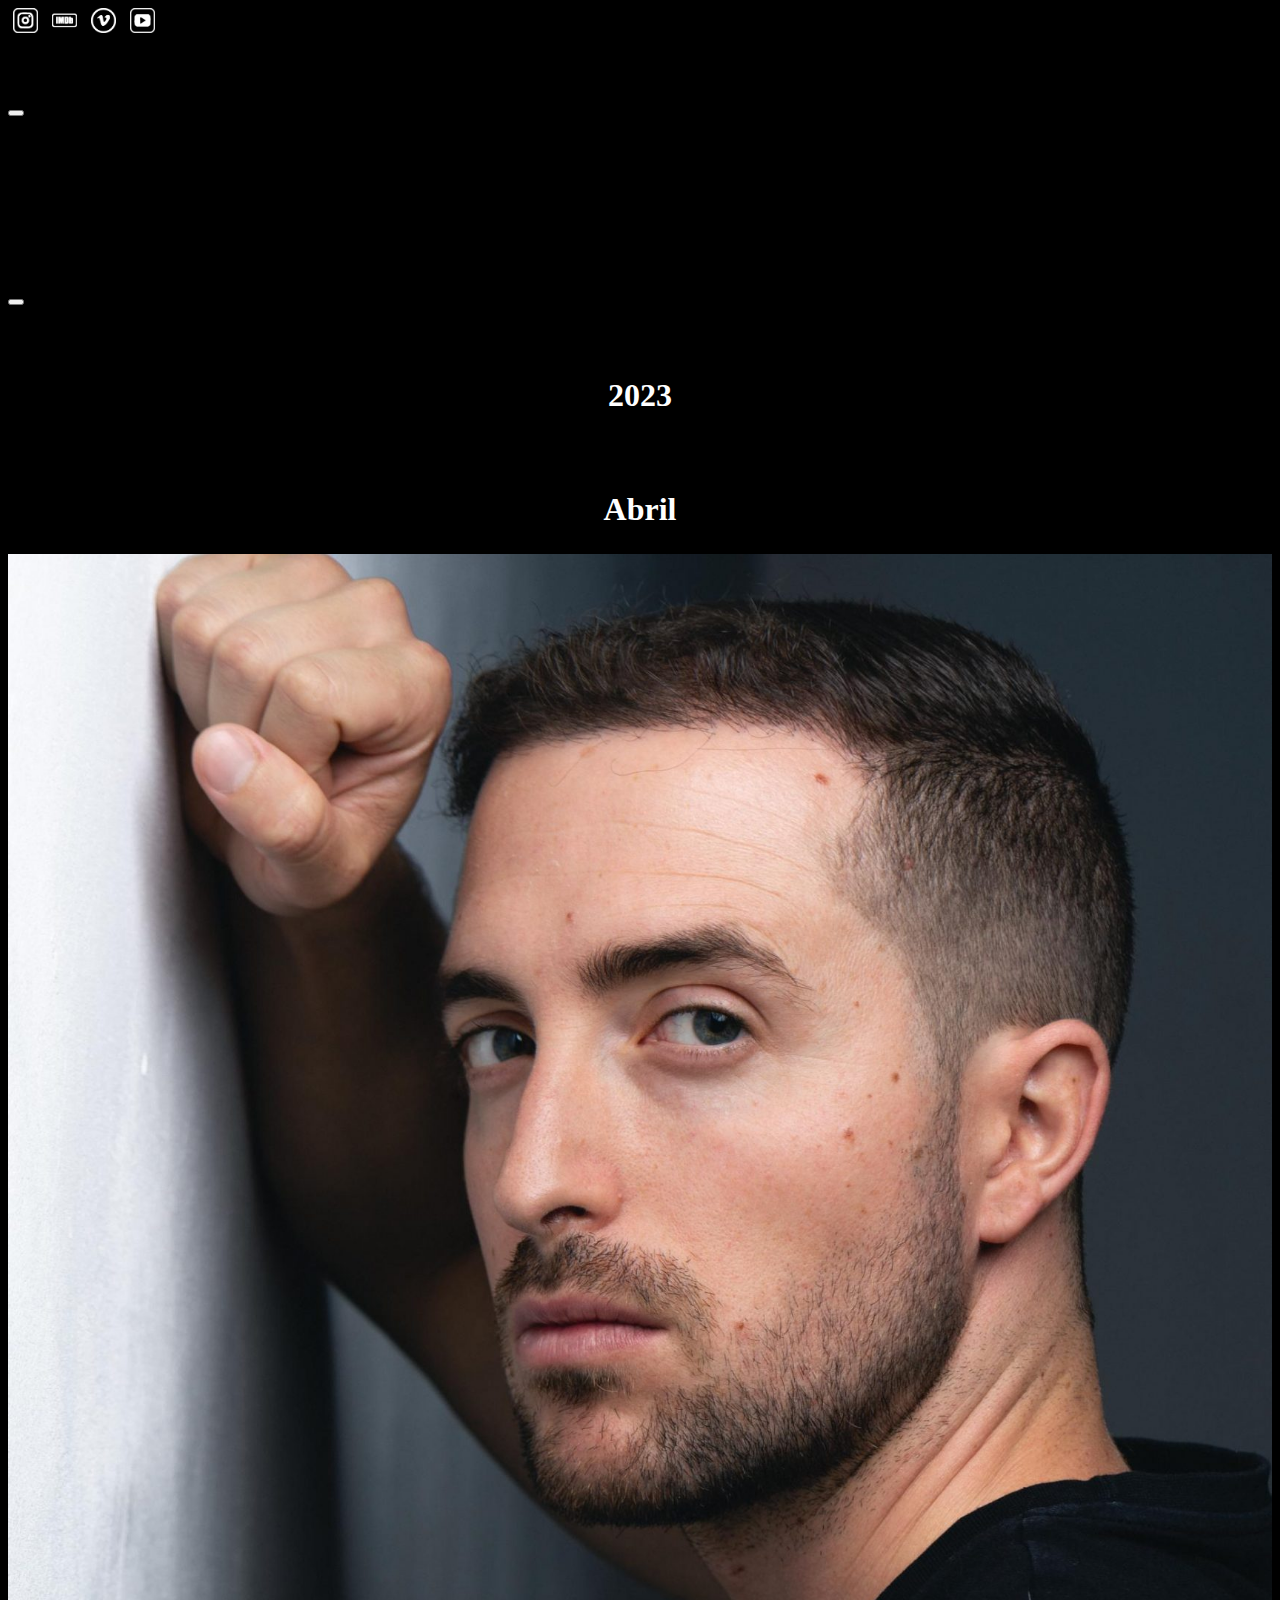
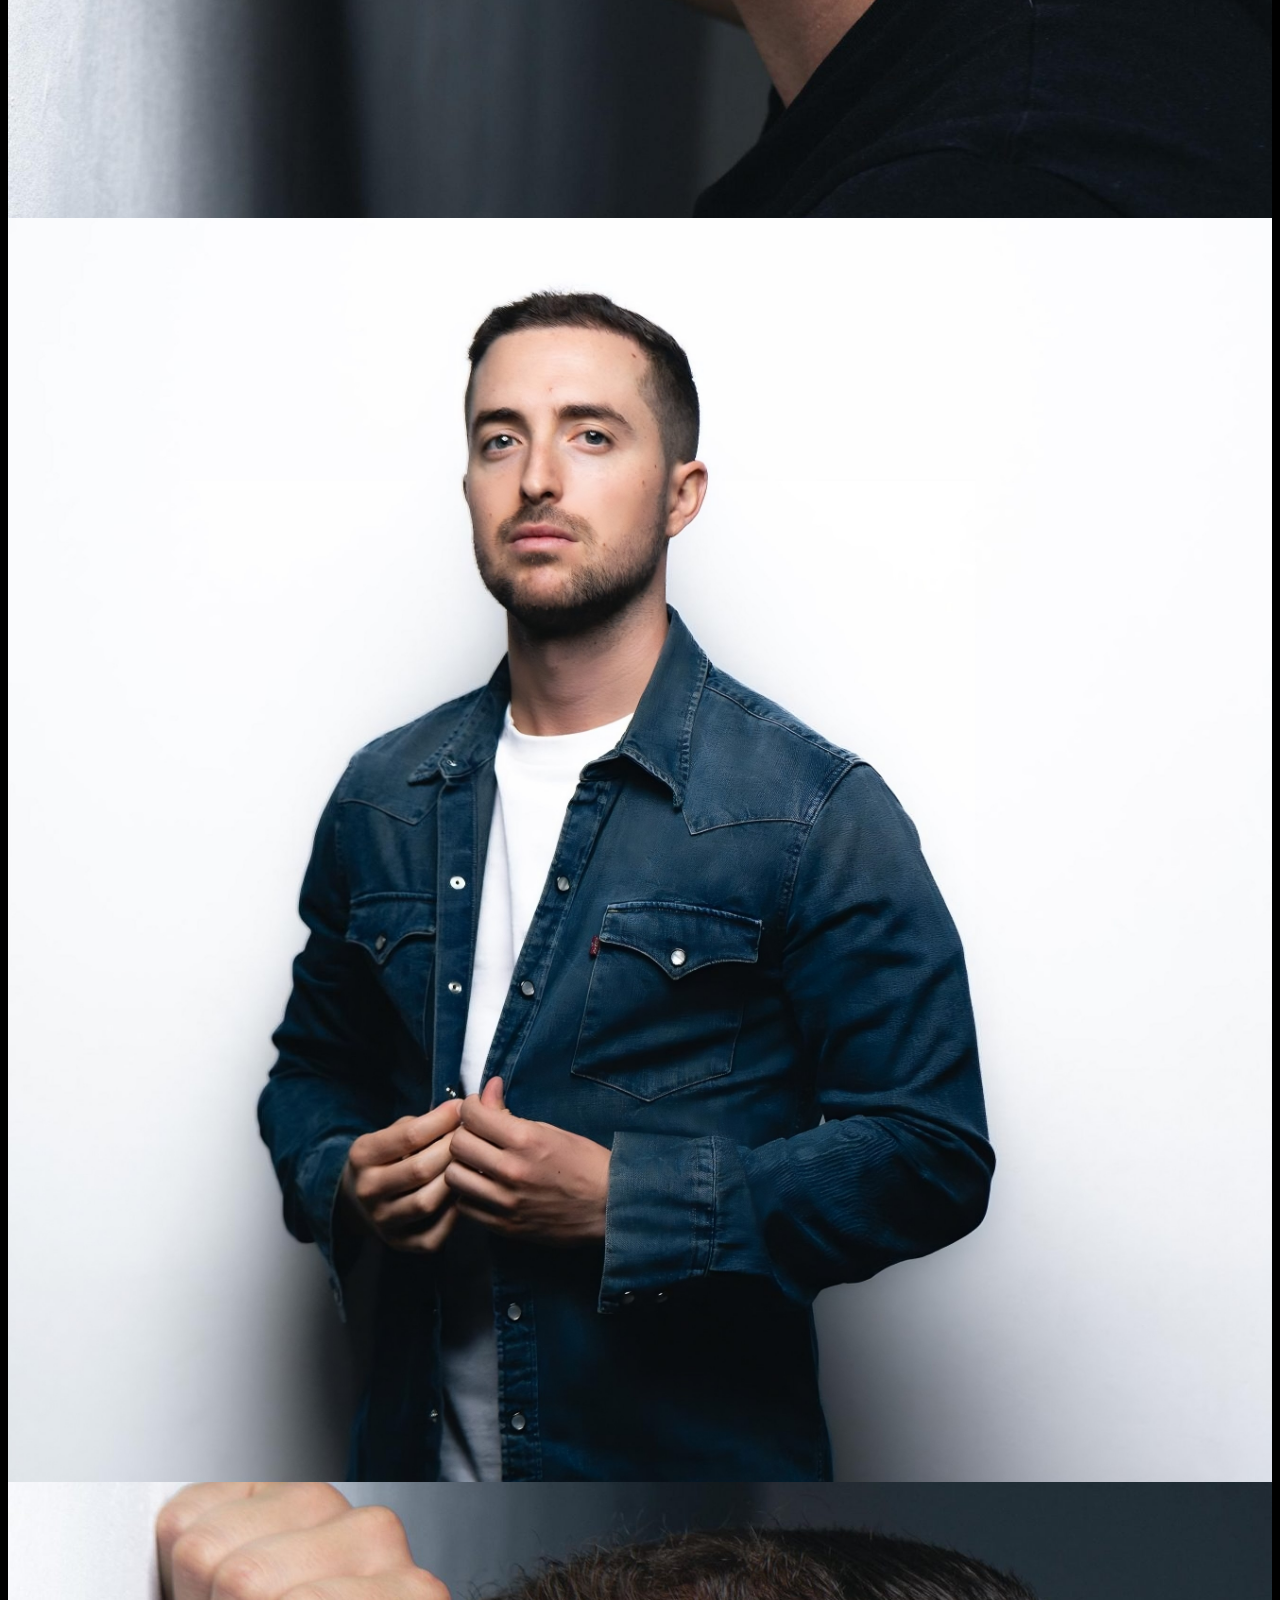
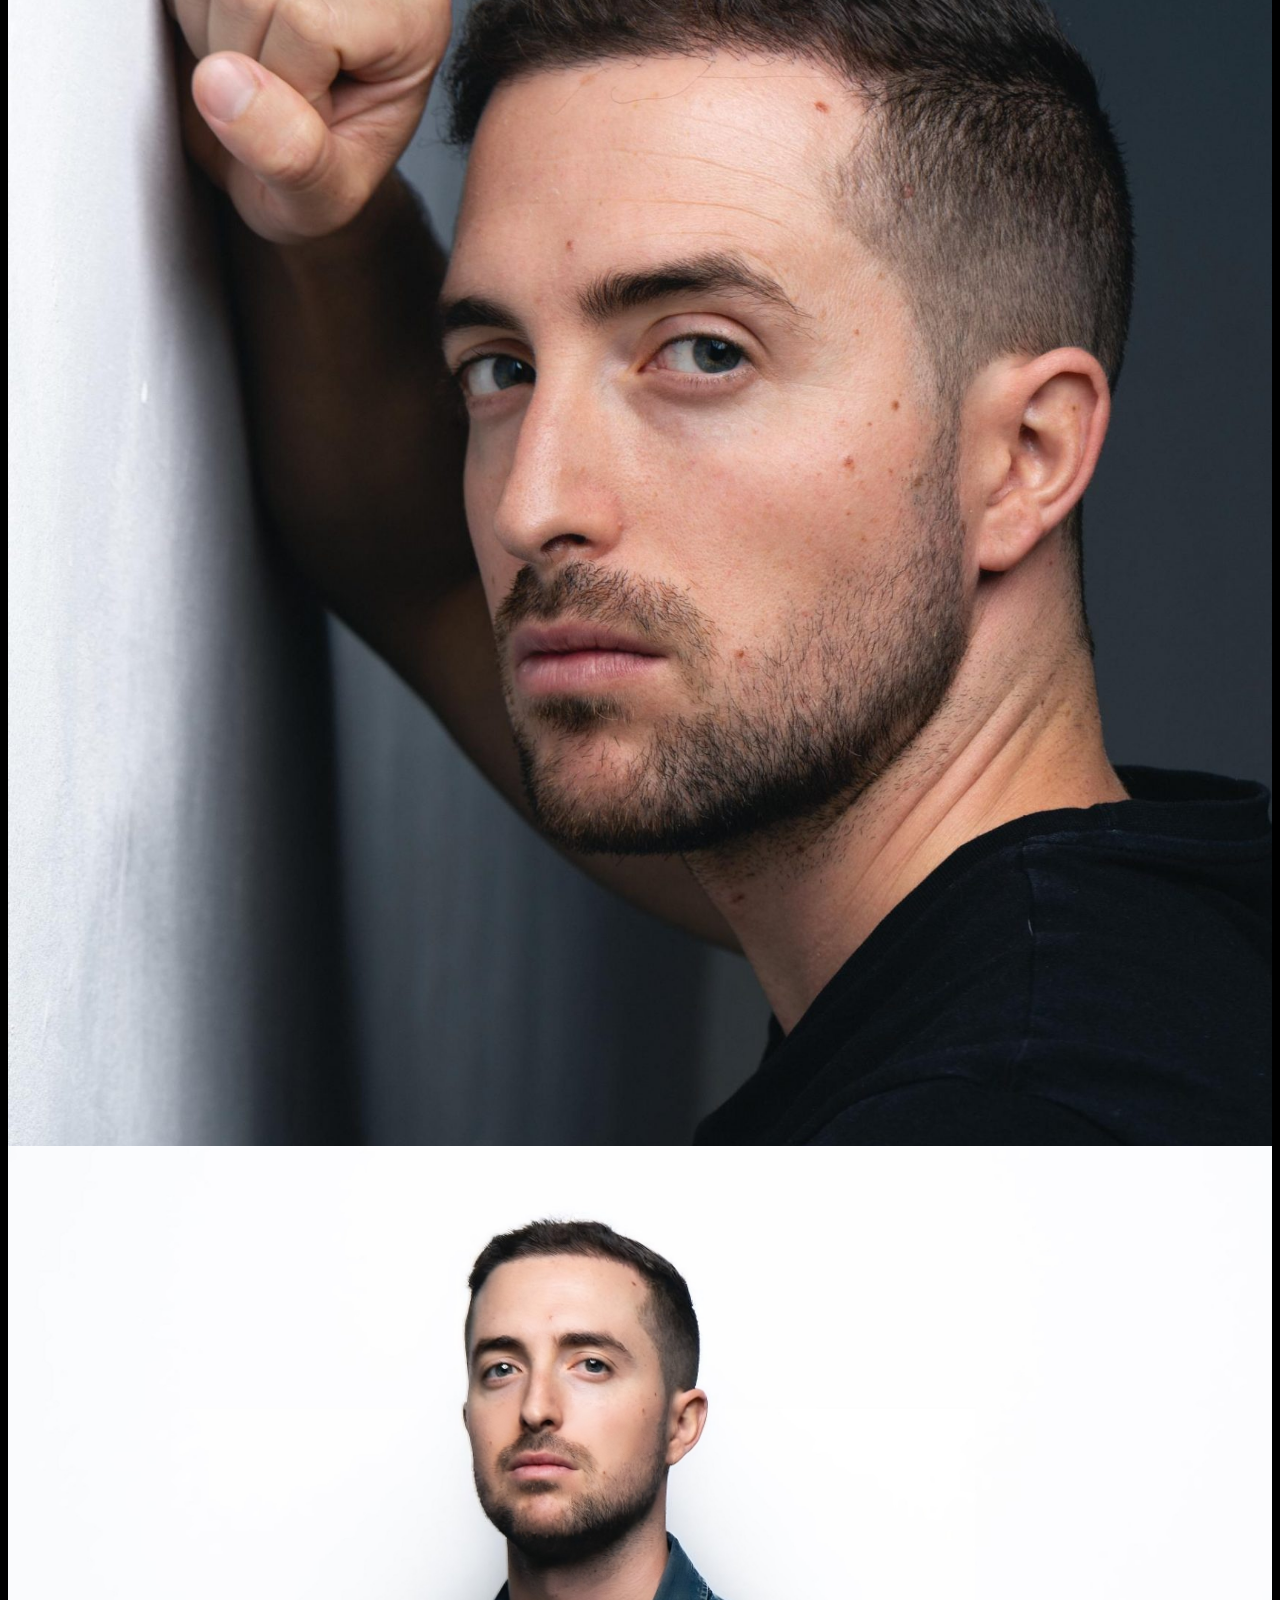
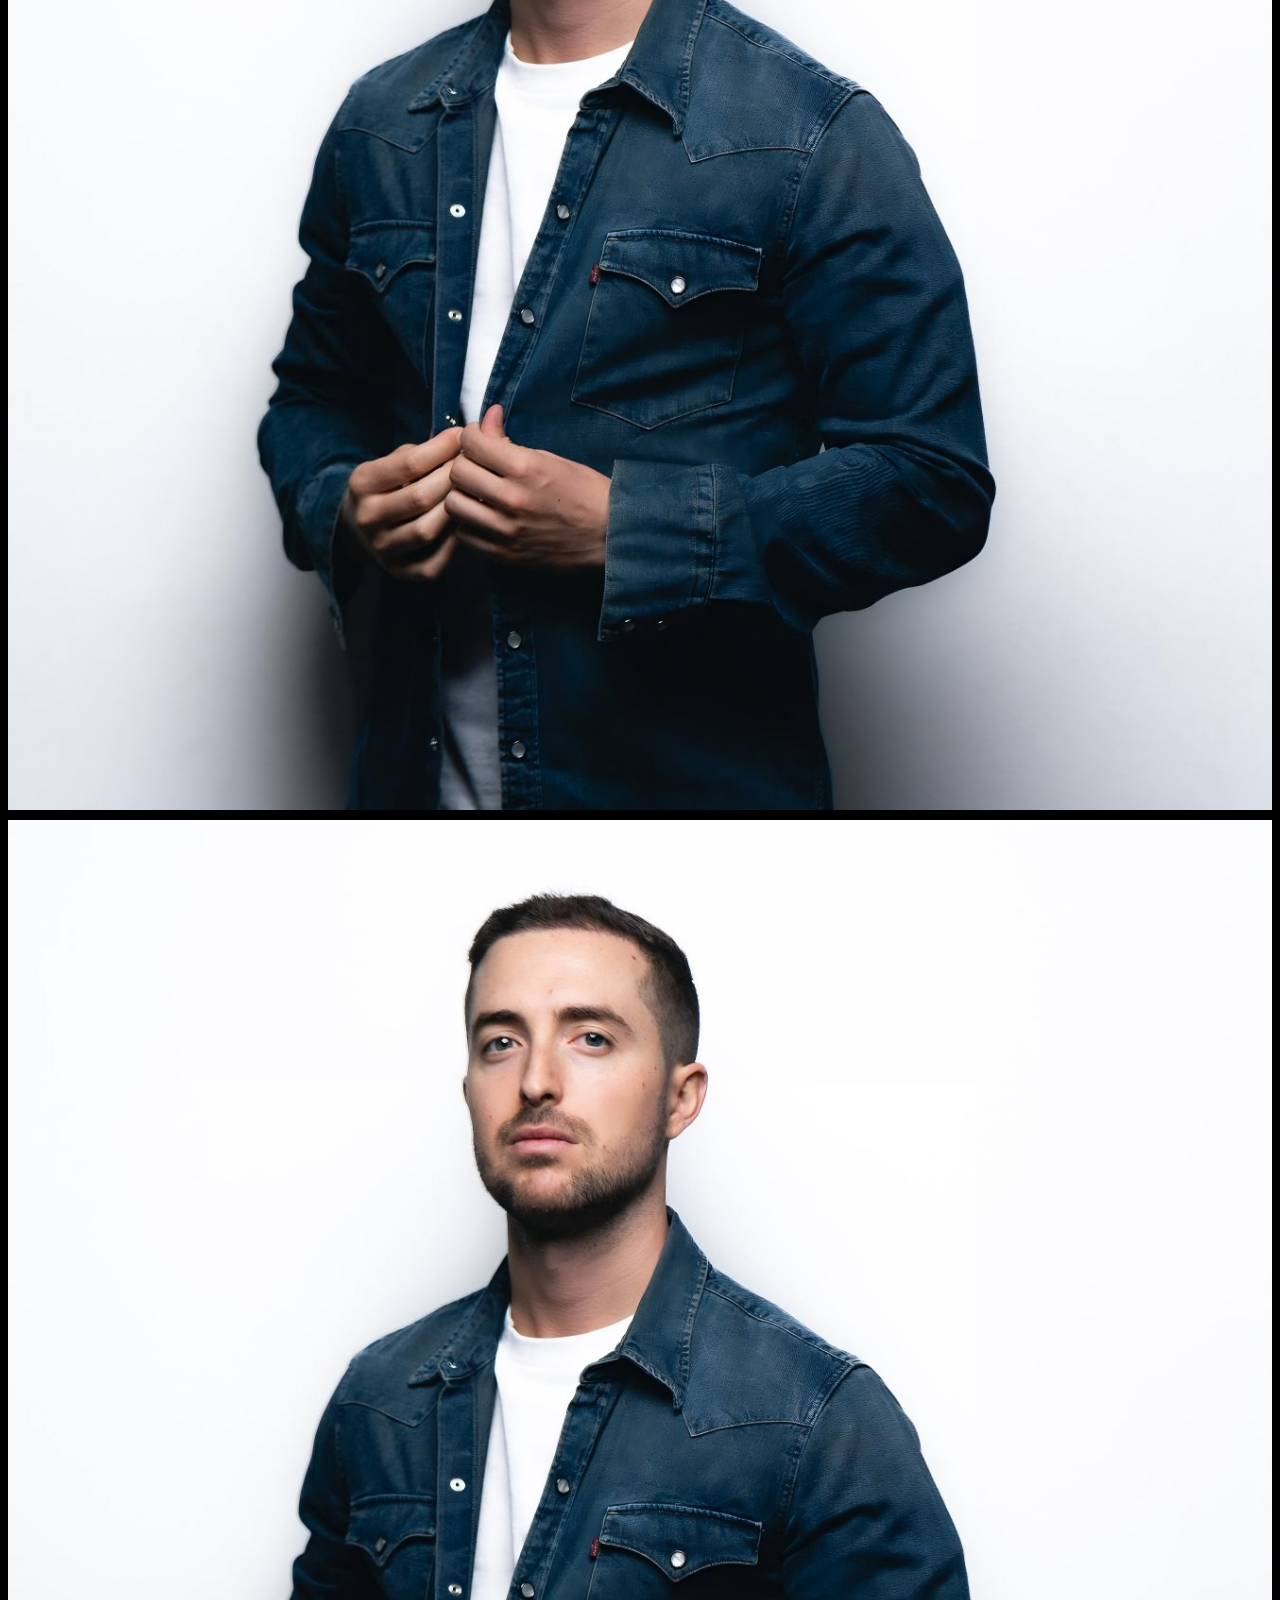
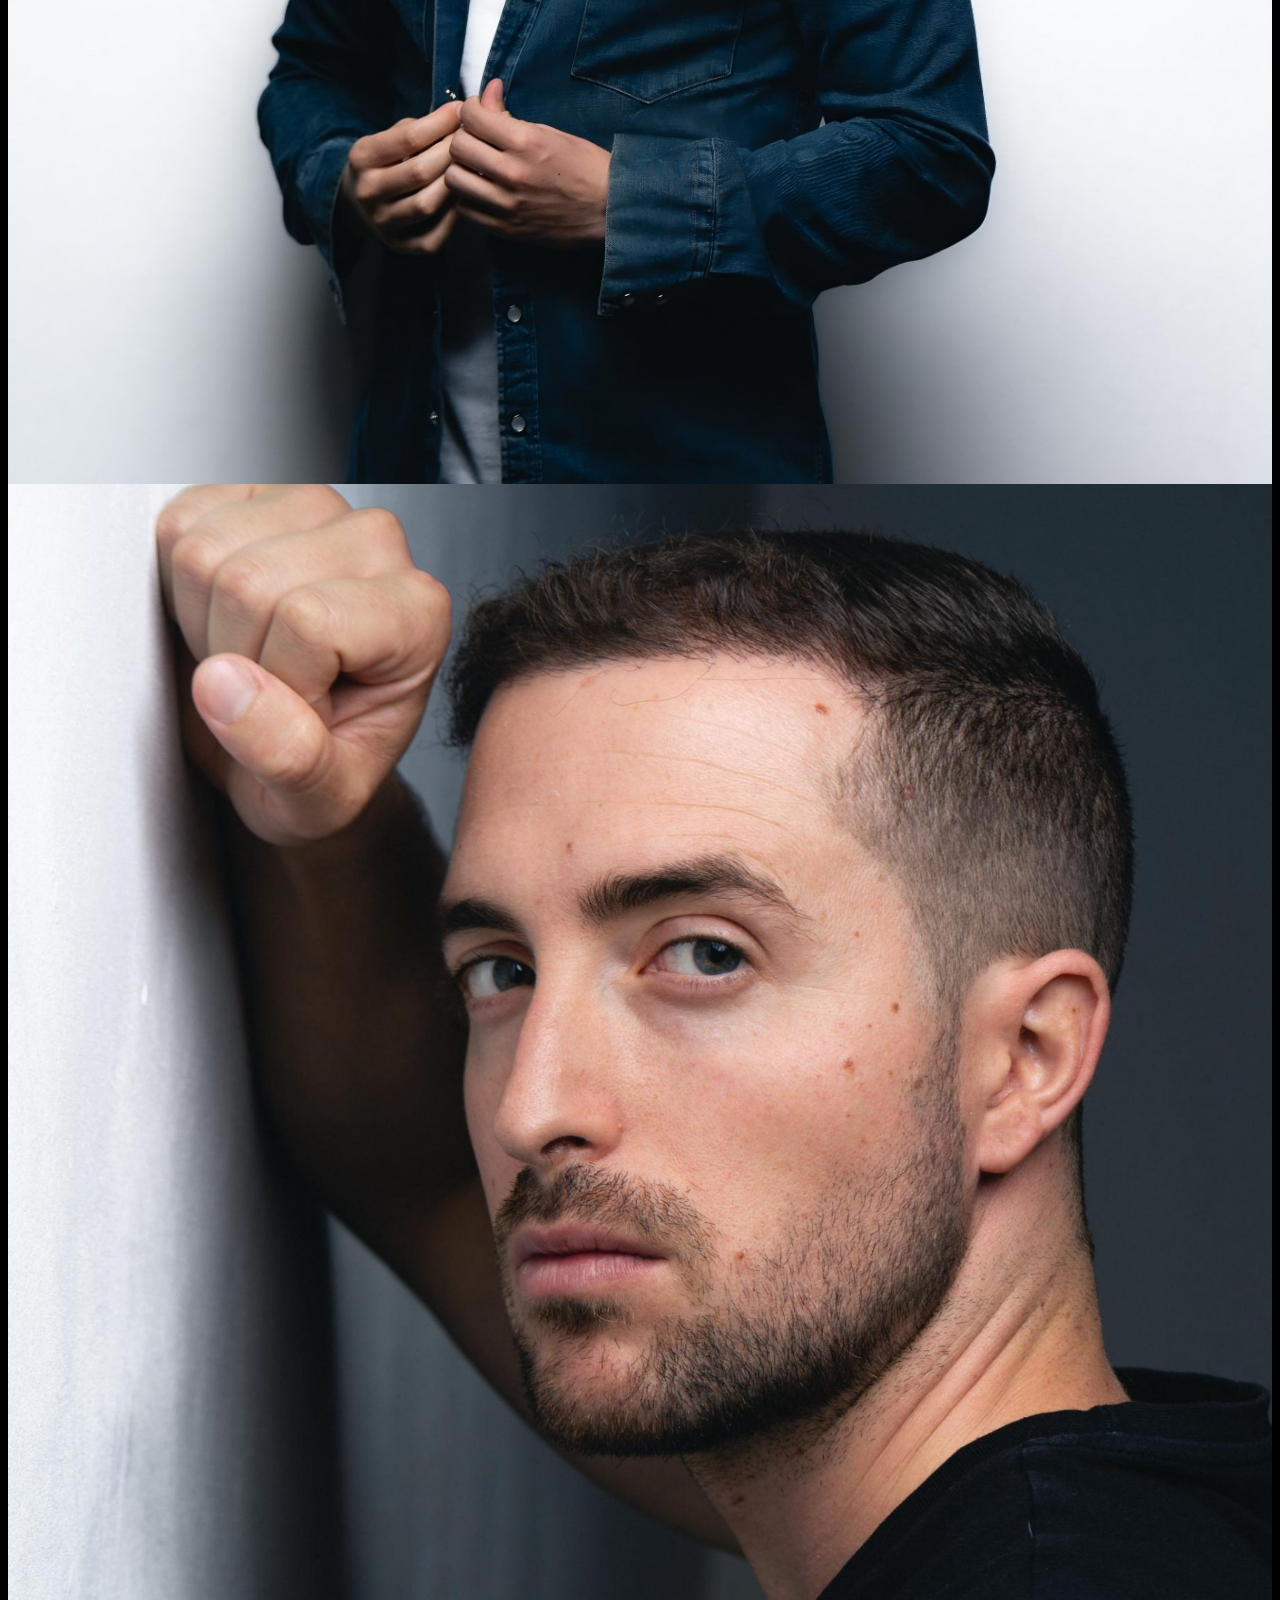
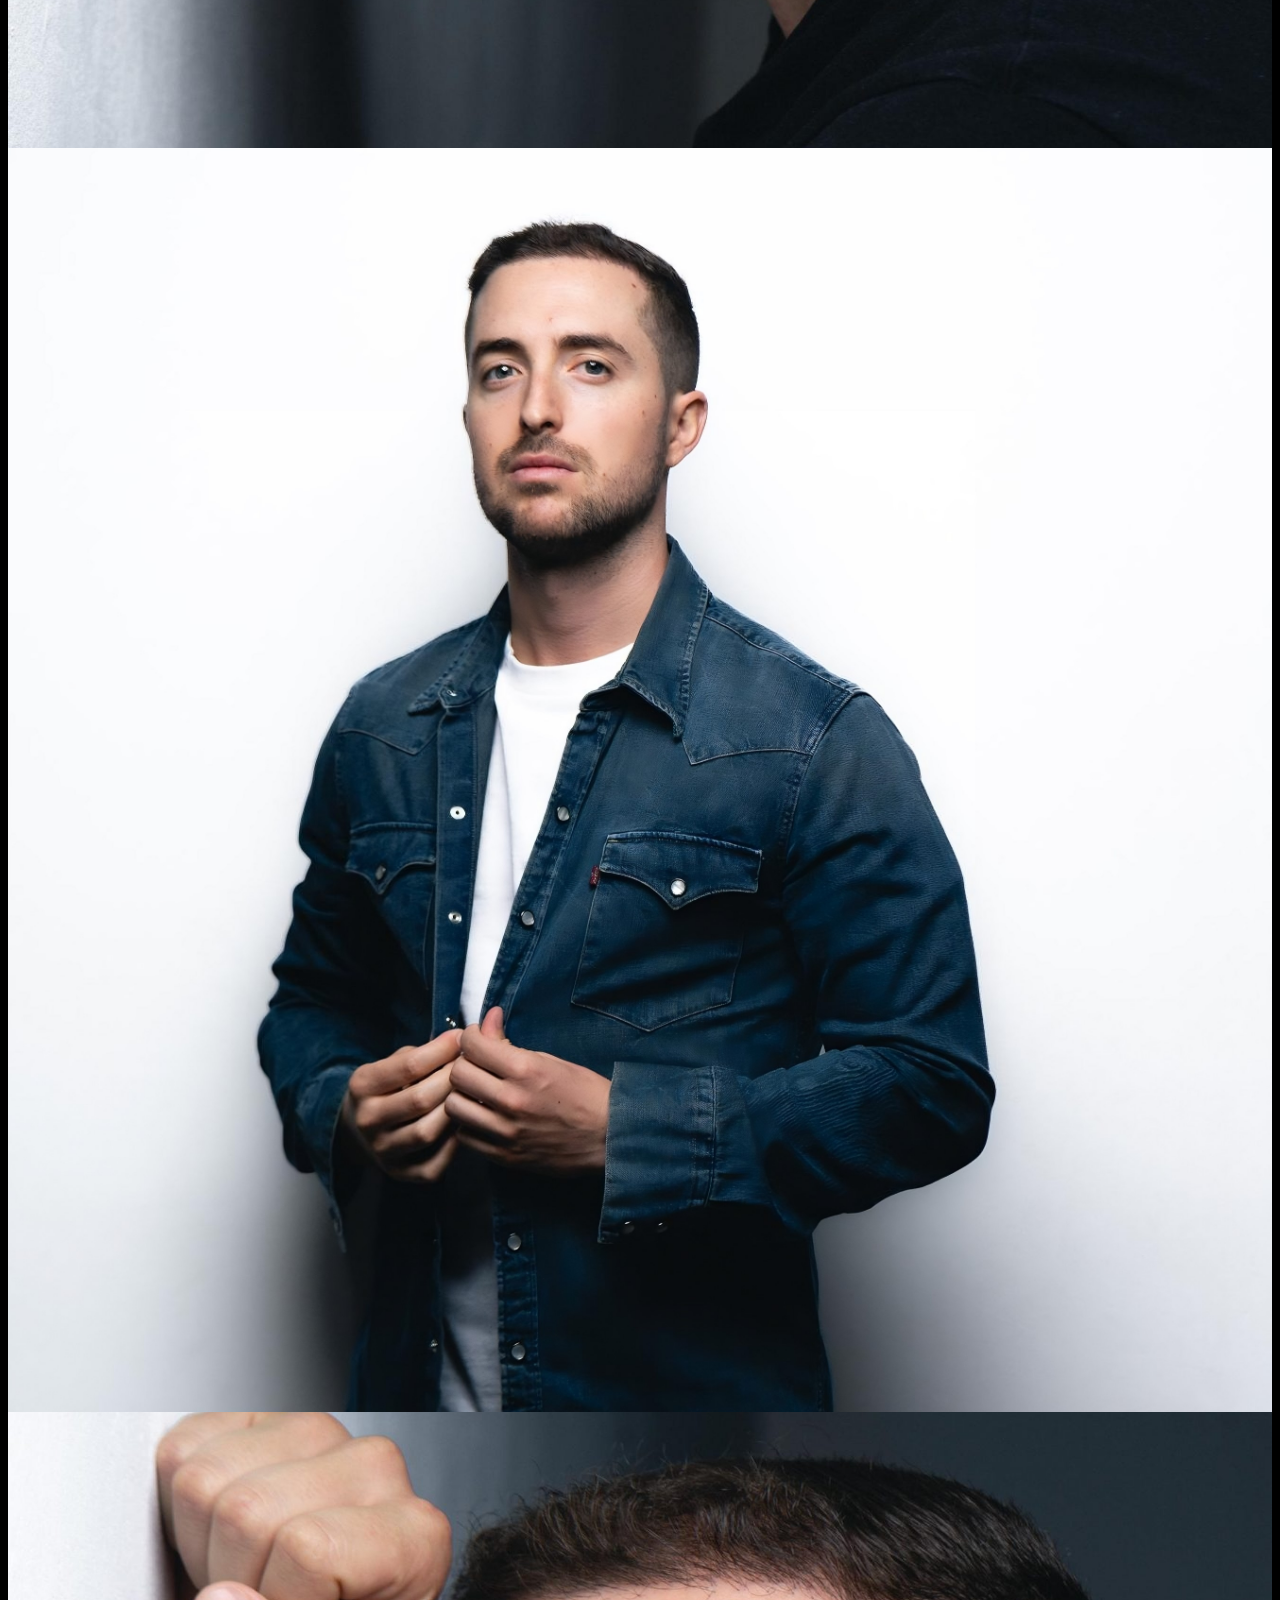
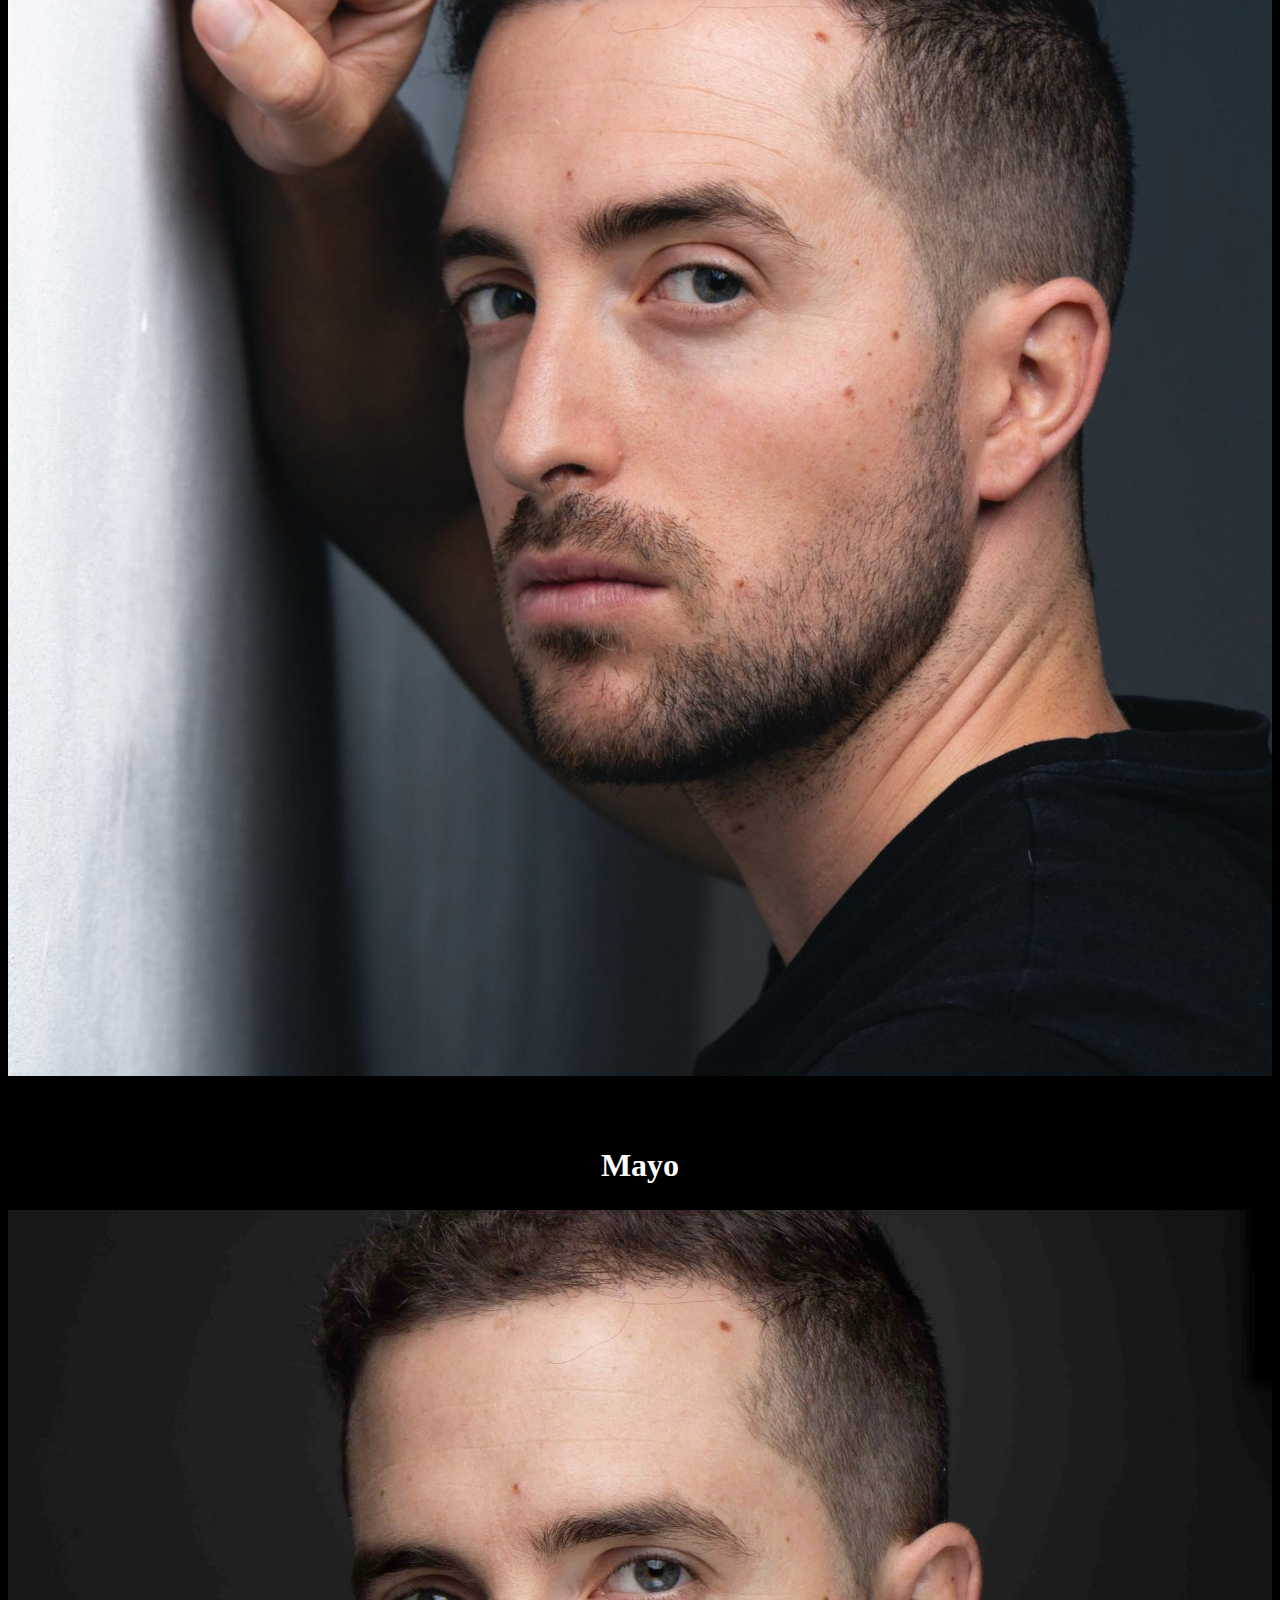
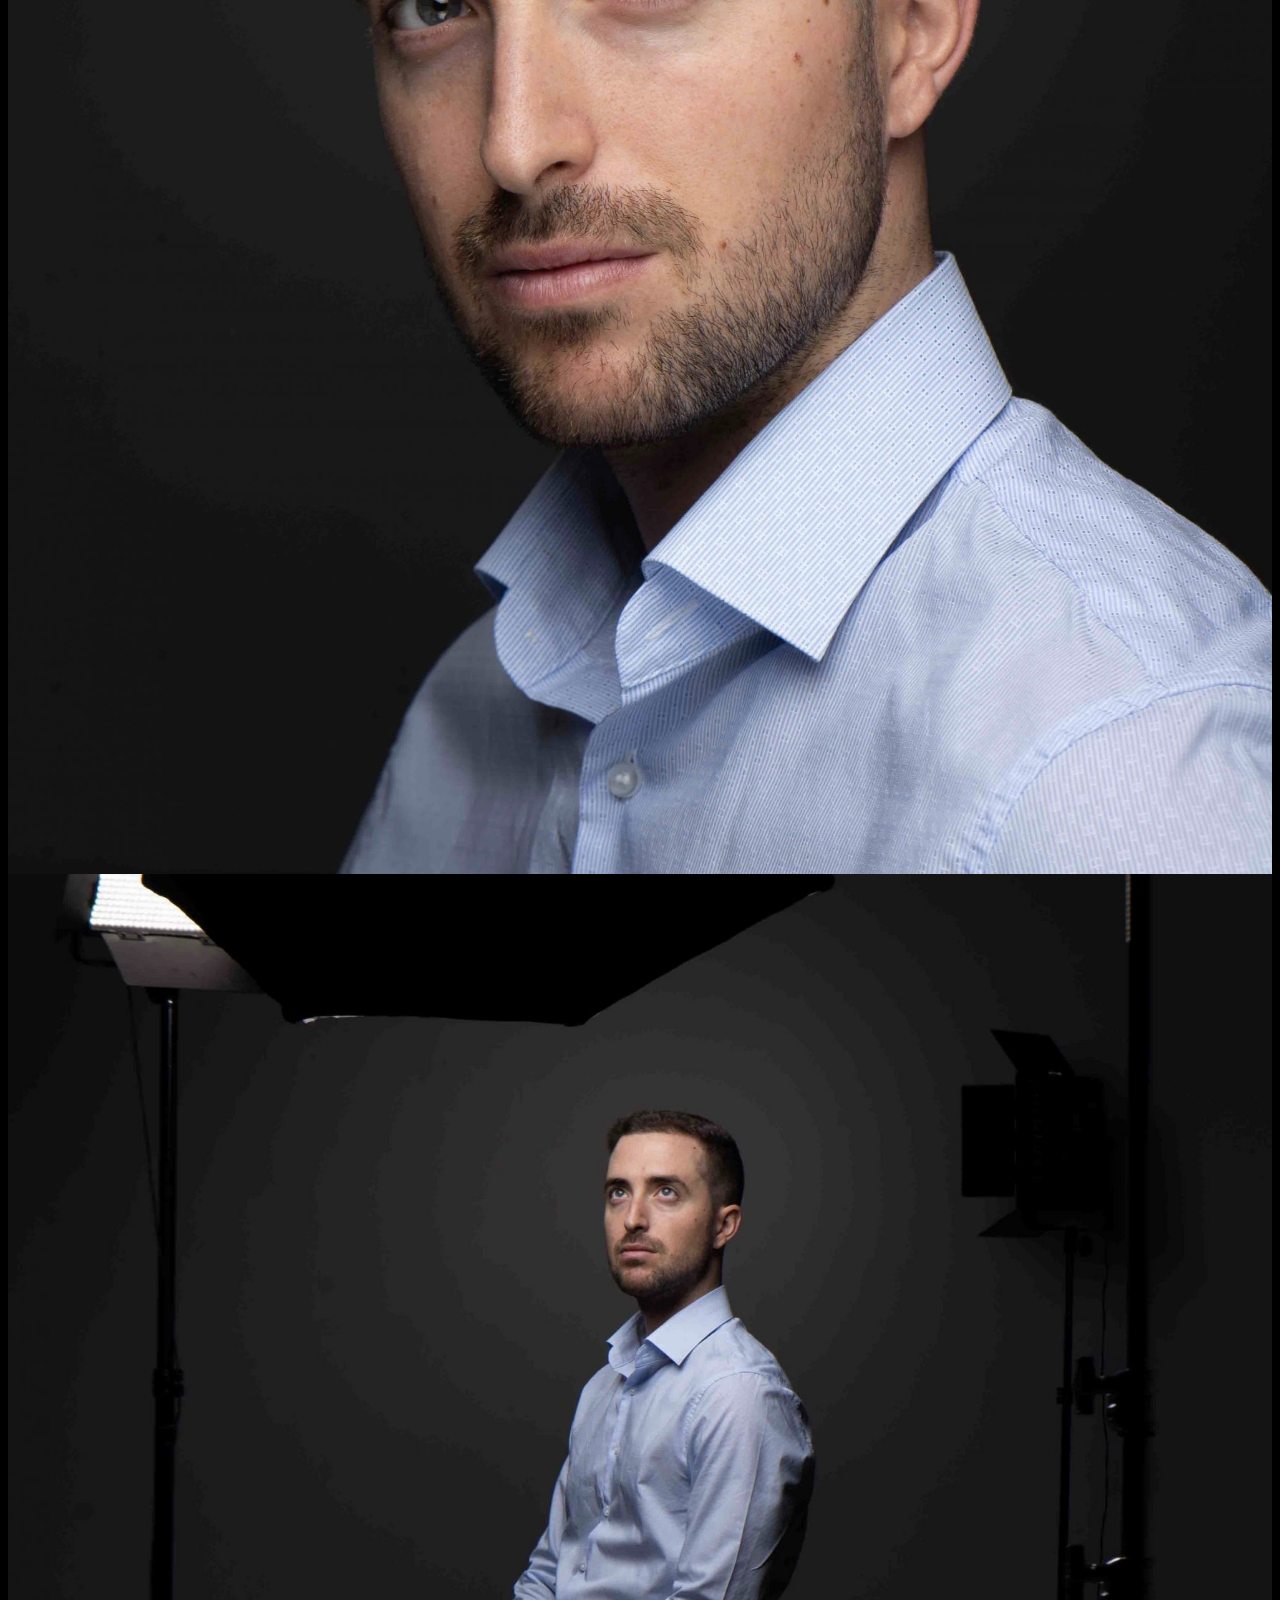
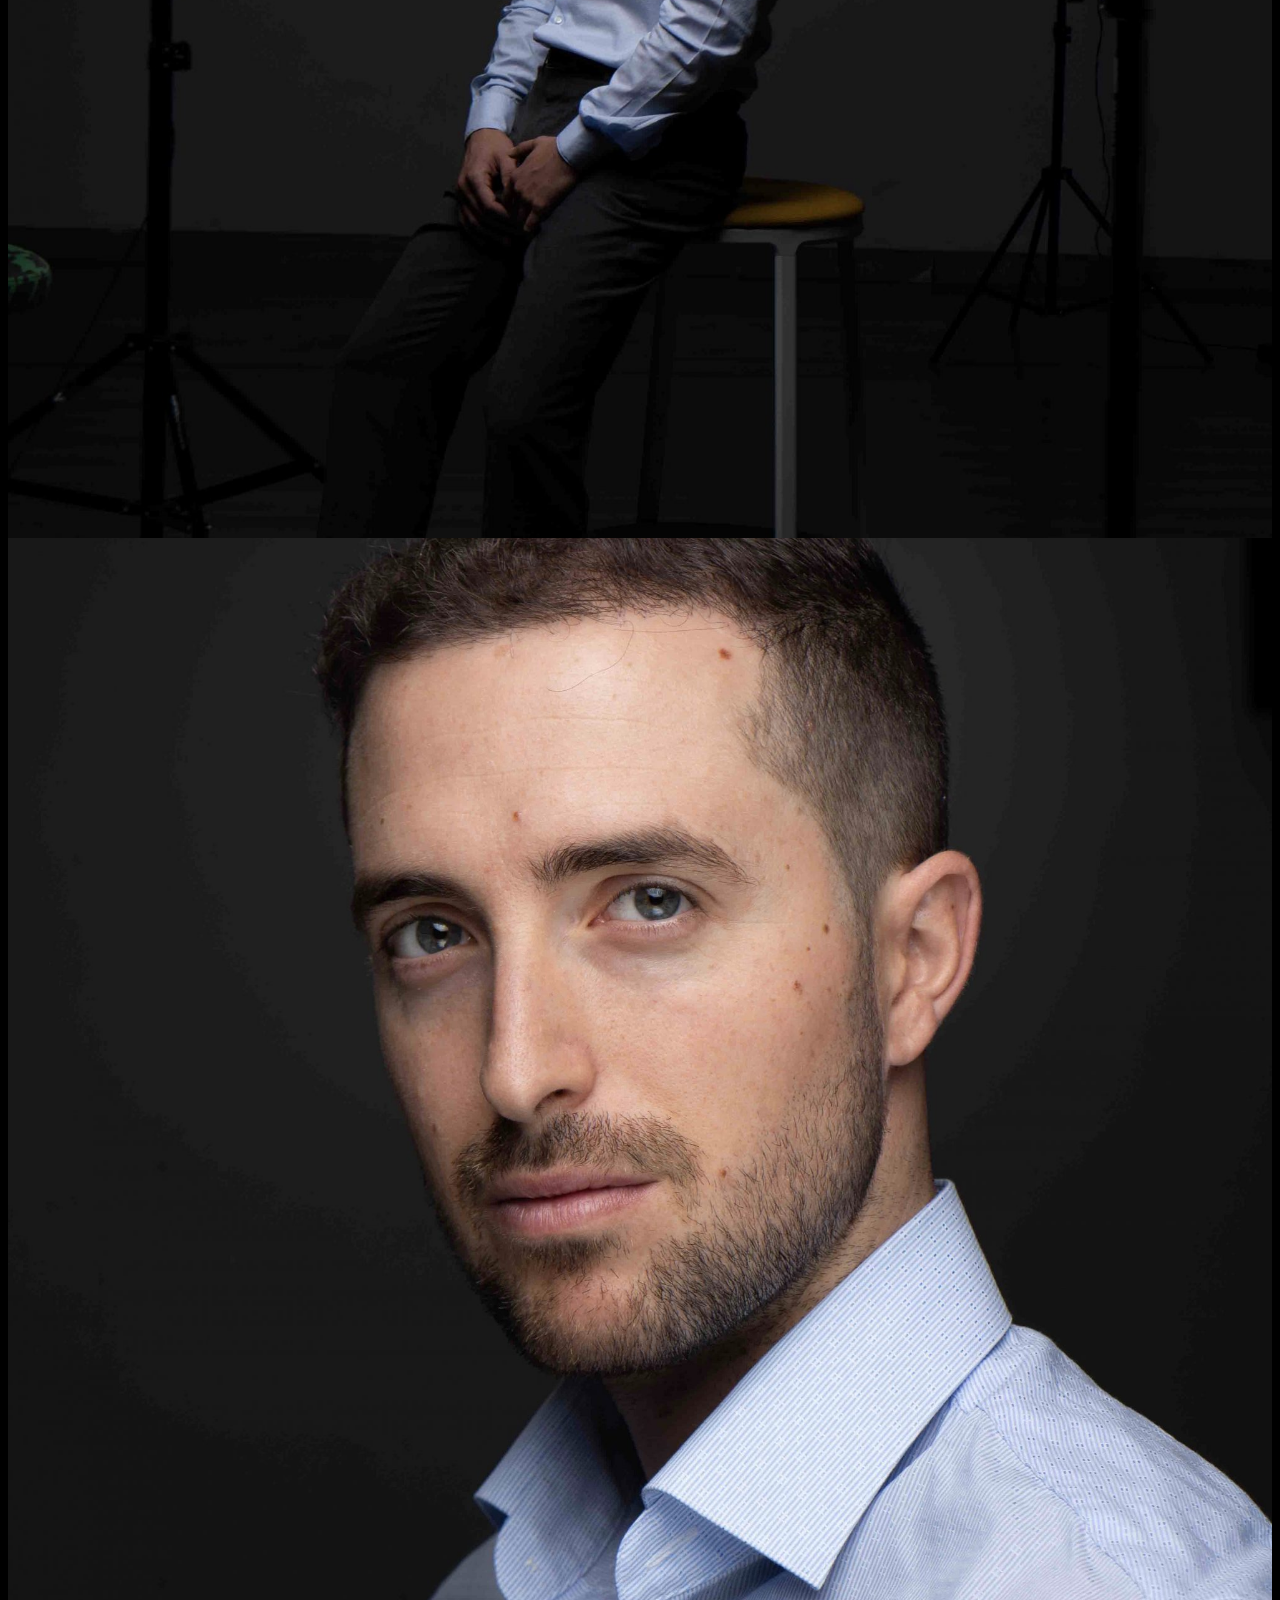
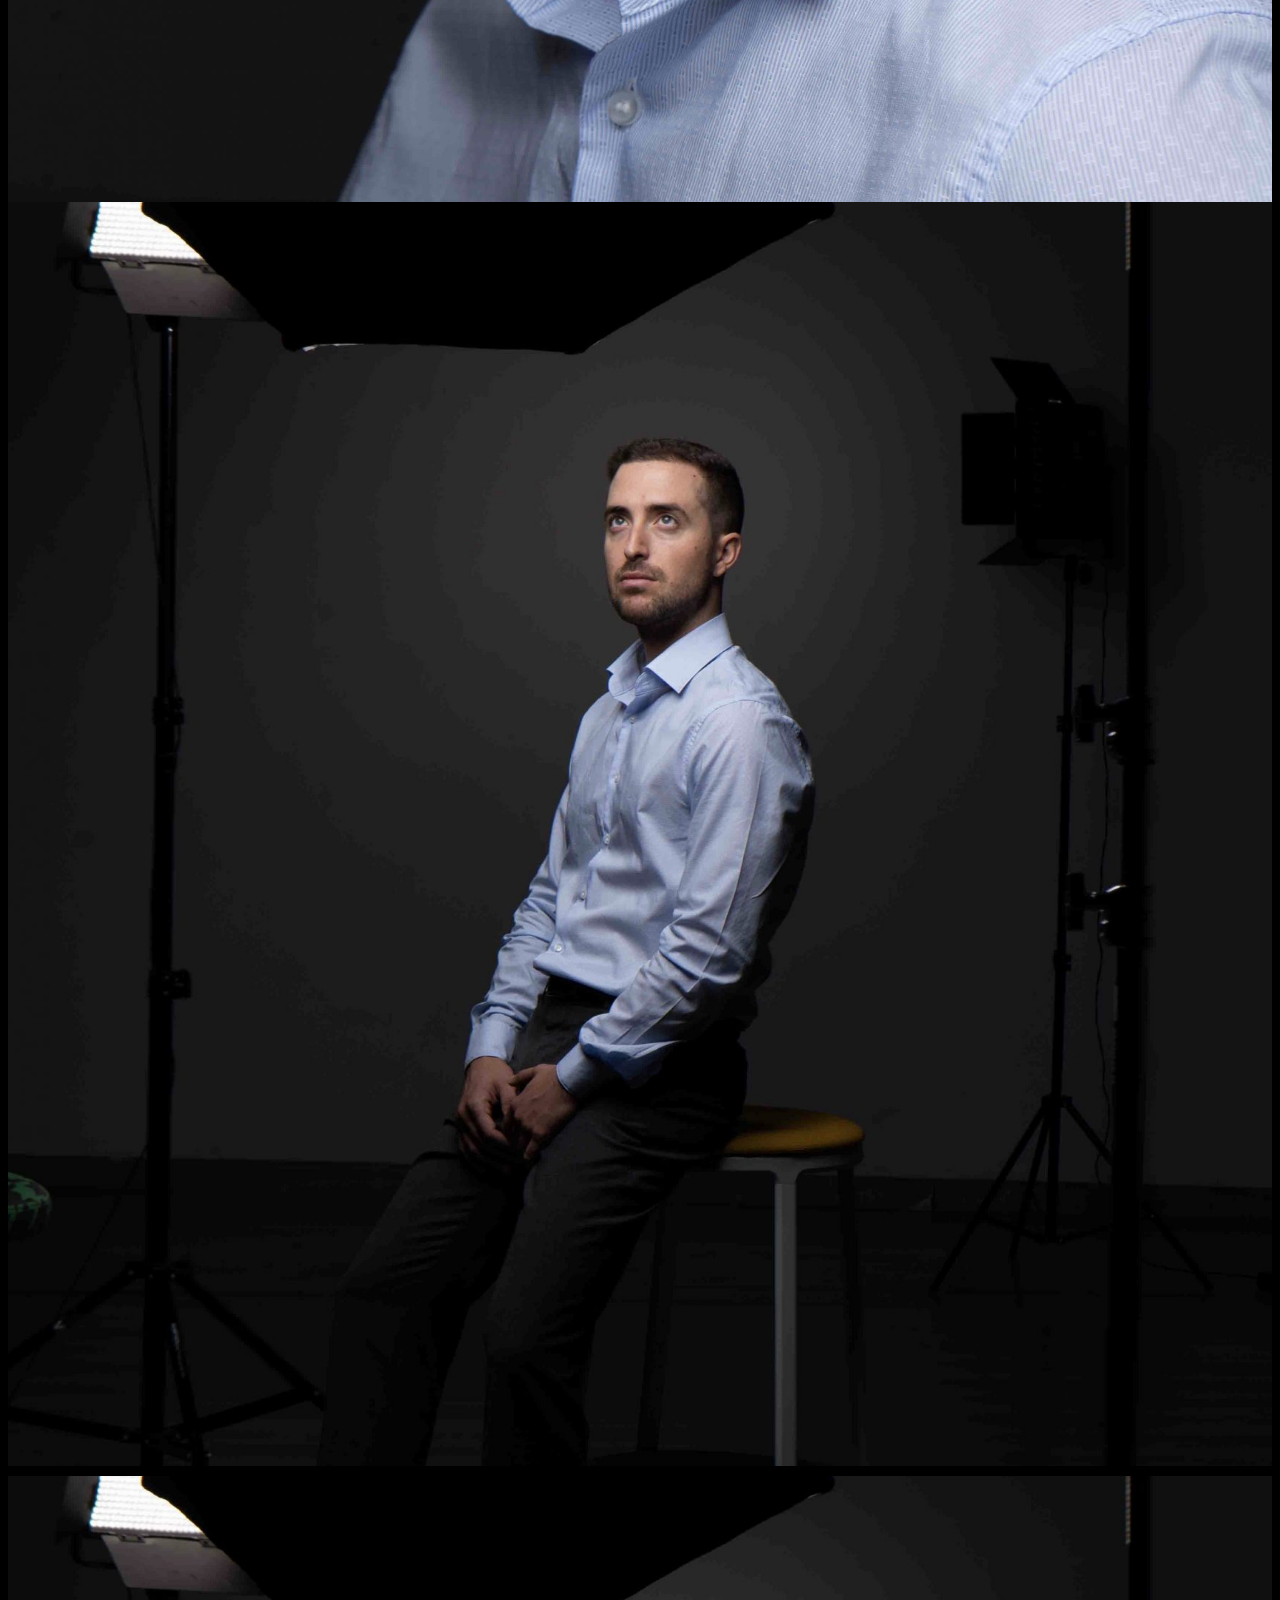
==== modelo.html @ 339db03c "Add files via upload" ====
<!DOCTYPE html>
<html lang="es">
<head>
    <meta charset="utf-8">
    <meta name="viewport" content="width=device-width, initial-scale=1">
    <link href="https://cdn.jsdelivr.net/npm/bootstrap@5.3.0/dist/css/bootstrap.min.css" rel="stylesheet"
        integrity="sha384-9ndCyUaIbzAi2FUVXJi0CjmCapSmO7SnpJef0486qhLnuZ2cdeRhO02iuK6FUUVM" crossorigin="anonymous">
    <link href="./style.css" rel="stylesheet" />
    <title>Rafael Leon</title>
</head>
<body>
    <nav class="navbar navbar-expand-lg navbar-dark bg-dark fixed-top">
        <div class="container-fluid">
            <div class="div_rrss">
                <a class="link_rrss" href="https://www.instagram.com/rafaelleonmarzo/?igshid=NGExMmI2YTkyZg%3D%3D"
                    target="_blank">
                    <img class="img_rrss" src="/Recursos/rrss/instagram.png" alt="Bootstrap">
                </a>
                <a class="link_rrss" href="https://pro.imdb.com/name/nm14970870/images" target="_blank">
                    <img class="img_rrss" src="/Recursos/rrss/imdb.png" alt="Bootstrap">
                </a>
                <a class="link_rrss" href="https://vimeo.com/828812970" target="_blank">
                    <img class="img_rrss" src="/Recursos/rrss/vimeo.png" alt="Bootstrap">
                </a>
                <a class="link_rrss" href="https://www.youtube.com/@rafaelleonmarzo" target="_blank">
                    <img class="img_rrss" src="/Recursos/rrss/youtube.png" alt="Bootstrap">
                </a>
            </div>
            <div class="offcanvas offcanvas-end text-bg-dark" tabindex="-1" id="offcanvasDarkNavbar"
                aria-labelledby="offcanvasDarkNavbarLabel">
                <div class="offcanvas-header">
                    <h5 class="offcanvas-title justify-content-center" id="offcanvasDarkNavbarLabel">Menú</h5>
                    <button type="button" class="btn-close btn-close-white" data-bs-dismiss="offcanvas"
                        aria-label="Close"></button>
                </div>
                <div class="offcanvas-body">
                    <ul class="navbar-nav justify-content-center">
                        <li class="nav-item">
                            <a class="nav-link" href="index.html#">Inicio</a>
                        </li>
                        <li class="nav-item">
                            <a class="nav-link" href="index.html#div_media">Media</a>
                        </li>
                        <li class="nav-item">
                            <a class="nav-link" href="index.html#div_galeria">Galeria</a>
                        </li>
                        <li class="nav-item">
                            <a class="nav-link" href="index.html#div_curriculum">Curriculum</a>
                        </li>
                        <li class="nav-item">
                            <a class="nav-link" href="index.html#div_contacto">Contacto</a>
                        </li>
                        <li class="nav-item">
                            <a class="nav-link" href="#">Modelo</a>
                        </li>
                    </ul>
                </div>
            </div>
            <div class="div_navbar_relleno"></div>
            <button class="navbar-toggler" type="button" data-bs-toggle="offcanvas"
                data-bs-target="#offcanvasDarkNavbar" aria-controls="offcanvasDarkNavbar"
                aria-label="Toggle navigation">
                <span class="navbar-toggler-icon"></span>
            </button>
        </div>
    </nav>


    <div class="div_titulo modelo">
        <h1>2023</h1>
    </div>

    <div class="div_titulo modelo">
        <h1>Abril</h1>
    </div>

    <div class="container-fluid">
        <div class="row margen">
            <div class="col-md-2"></div>
            <div class="col-md-2">
                <div class="square-image-container">
                    <img src="/Imagenes/Modelo/2023/Abril/1.png" alt="Imagen 1" class="gallery-img">
                </div>
            </div>
            <div class="col-md-2">
                <div class="square-image-container">
                    <img src="/Imagenes/Modelo/2023/Abril/2.png" alt="Imagen 1" class="gallery-img">
                </div>
            </div>
            <div class="col-md-2">
                <div class="square-image-container">
                    <img src="/Imagenes/Modelo/2023/Abril/1.png" alt="Imagen 1" class="gallery-img">
                </div>
            </div>
            <div class="col-md-2">
                <div class="square-image-container">
                    <img src="/Imagenes/Modelo/2023/Abril/2.png" alt="Imagen 1" class="gallery-img">
                </div>
            </div>
            <div class="col-md-2"></div>
        </div>

        <div class="row margen">
            <div class="col-md-2"></div>
            <div class="col-md-2">
                <div class="square-image-container">
                    <img src="/Imagenes/Modelo/2023/Abril/2.png" alt="Imagen 1" class="gallery-img">
                </div>
            </div>
            <div class="col-md-2">
                <div class="square-image-container">
                    <img src="/Imagenes/Modelo/2023/Abril/1.png" alt="Imagen 1" class="gallery-img">
                </div>
            </div>
            <div class="col-md-2">
                <div class="square-image-container">
                    <img src="/Imagenes/Modelo/2023/Abril/2.png" alt="Imagen 1" class="gallery-img">
                </div>
            </div>
            <div class="col-md-2">
                <div class="square-image-container">
                    <img src="/Imagenes/Modelo/2023/Abril/1.png" alt="Imagen 1" class="gallery-img">
                </div>
            </div>
            <div class="col-md-2"></div>
        </div>

        <div class="div_titulo modelo">
            <h1>Mayo</h1>
        </div>
    
        <div class="container-fluid">
            <div class="row margen">
                <div class="col-md-2"></div>
                <div class="col-md-2">
                    <div class="square-image-container">
                        <img src="/Imagenes/Modelo/2023/Mayo/1.png" alt="Imagen 1" class="gallery-img">
                    </div>
                </div>
                <div class="col-md-2">
                    <div class="square-image-container">
                        <img src="/Imagenes/Modelo/2023/Mayo/2.png" alt="Imagen 1" class="gallery-img">
                    </div>
                </div>
                <div class="col-md-2">
                    <div class="square-image-container">
                        <img src="/Imagenes/Modelo/2023/Mayo/1.png" alt="Imagen 1" class="gallery-img">
                    </div>
                </div>
                <div class="col-md-2">
                    <div class="square-image-container">
                        <img src="/Imagenes/Modelo/2023/Mayo/2.png" alt="Imagen 1" class="gallery-img">
                    </div>
                </div>
                <div class="col-md-2"></div>
            </div>

            <div class="row margen">
                <div class="col-md-2"></div>
                <div class="col-md-2">
                    <div class="square-image-container">
                        <img src="/Imagenes/Modelo/2023/Mayo/2.png" alt="Imagen 1" class="gallery-img">
                    </div>
                </div>
                <div class="col-md-2">
                    <div class="square-image-container">
                        <img src="/Imagenes/Modelo/2023/Mayo/1.png" alt="Imagen 1" class="gallery-img">
                    </div>
                </div>
                <div class="col-md-2">
                    <div class="square-image-container">
                        <img src="/Imagenes/Modelo/2023/Mayo/2.png" alt="Imagen 1" class="gallery-img">
                    </div>
                </div>
                <div class="col-md-2">
                    <div class="square-image-container">
                        <img src="/Imagenes/Modelo/2023/Mayo/1.png" alt="Imagen 1" class="gallery-img">
                    </div>
                </div>
                <div class="col-md-2"></div>
            </div>


    
    <script src="https://cdn.jsdelivr.net/npm/bootstrap@5.3.0/dist/js/bootstrap.bundle.min.js"
        integrity="sha384-geWF76RCwLtnZ8qwWowPQNguL3RmwHVBC9FhGdlKrxdiJJigb/j/68SIy3Te4Bkz"
        crossorigin="anonymous"></script>
    <script src="https://cdn.jsdelivr.net/npm/@popperjs/core@2.11.8/dist/umd/popper.min.js"
        integrity="sha384-I7E8VVD/ismYTF4hNIPjVp/Zjvgyol6VFvRkX/vR+Vc4jQkC+hVqc2pM8ODewa9r"
        crossorigin="anonymous"></script>
    <script src="https://cdn.jsdelivr.net/npm/bootstrap@5.3.0/dist/js/bootstrap.min.js"
        integrity="sha384-fbbOQedDUMZZ5KreZpsbe1LCZPVmfTnH7ois6mU1QK+m14rQ1l2bGBq41eYeM/fS"
        crossorigin="anonymous"></script>

    <script src="script.js"></script>
</body>
</html>
---- style.css ----
body{
    background-color: black;

}

a{
  color: transparent;
}

.div_rrss{
    height: 31px;
    width:175px;
}

.div_navbar_relleno{
    width: 10%;
    height: 31px;
}

.link_rrss{
    margin-inline: 5px;
}

.img_rrss{
    height: 25px;
    width: 25px;
}

.offcanvas{
    flex-grow: unset!important;
}

.div_titulo{
  margin-top: 20px;
  margin-bottom: 20px;
  border-top: 1px solid grey;
  border-bottom: 1px solid grey;
    display: flex;
    align-items: center;
    height: 50px;
    width: 100%;
    background-color: black;
    color: white;
    justify-content: center;
    display: flex;
}

.div_titulo.modelo{
  margin-top: 4rem!important;
  border: none!important;
}

#videobook{
  box-shadow: 2px 2px 2px 2px;
  margin-bottom: 20px;;
}

.row.margen{
  margin-top: 10px;
  margin-bottom: 10px;
}

#div_gallery{
    margin-top: 10px;
}

#gallery .col-md-3 {
    padding: 0;
    margin: 0;
  }
  
  .gallery-img {
    max-width: 100%;
    height: auto;
    cursor: pointer;
  }
  .gallery-img:hover{
    opacity: 0.7;
  }

  .square-image-container {
    position: relative;
    width: 100%;
    /* Asegúrate de que el valor del padding sea el mismo que el ancho que deseas para la imagen */
    padding-bottom: 100%;
}

.square-image-container img {
    position: absolute;
    top: 0;
    left: 0;
    width: 100%;
    height: 100%;
    object-fit: cover;
}
  
  /* Estilo para la capa de superposición */
  .overlay {
    display: none;
    position: fixed;
    top: 0;
    left: 0;
    width: 100%;
    height: 100%;
    background-color: rgba(0, 0, 0, 0.8);
    z-index: 999;
  }
  
  /* Estilo para la imagen agrandada */
  .enlarged-img {
    position: absolute;
    top: 50%;
    left: 50%;
    transform: translate(-50%, -50%);
    max-width: 90%;
    max-height: 90%;
    margin-top: 2%;
  }
  
  /* Estilo para las flechas de navegación */
  .carousel-control {
    position: absolute;
    top: 50%;
    transform: translateY(-50%);
    z-index: 1000;
    cursor: pointer;
    font-size: 3rem;
  }
  
  .carousel-control.left {
    left: 20px;
    color: white;
  }
  
  .carousel-control.right {
    right: 20px;
    color: white;
  }


 /* Estilo para las miniaturas de video */
.video-thumbnail {
  max-width: 100%;
  height: auto;
  cursor: pointer;
}

.video-thumbnail:hover {
  opacity: 0.7;
}

/* Estilo para la modal */
.modal {
  display: none;
  position: fixed;
  z-index: 999;
  top: 0;
  left: 0;
  width: 100%;
  height: 100%;
  background-color: rgba(0, 0, 0, 0.8);
  overflow: hidden;
}

/* Estilo para el contenido de la modal */
.modal-content {
  position: absolute;
  top: 50%;
  left: 50%;
  transform: translate(-50%, -50%);
}

/* Estilo para el botón de cerrar la modal */
.close {
  color: #fff;
  font-size: 2rem;
  position: absolute;
  top: -50px;
  right: 20px;
  cursor: pointer;
}

/* Estilo para el contenedor del video en la modal */
.video-container {
  position: relative;
  padding-top: 56.25%; /* Proporción 16:9 (divide la altura entre el ancho) */
  width: 100%;
  height: 0;
  overflow: hidden;
}

/* Estilo para el iframe del video */
#videoFrame {
  position: absolute;
  top: 0;
  left: 0;
  width: 100%;
  height: 100%;
}

/* Estilo para el contenedor del video con margen */
.modal-content.with-margin {
  padding: 15%;
  background-color: transparent;
  overflow: hidden;
}

.close.with-margin {
  color: #fff;
  font-size: 2rem;
  position: absolute;
  top: 17%;
  right: 15%;
  cursor: pointer;
}

.btn{
  background-color: grey;
  color: black!important;
  border: none;
}

.btn:hover{
  background-color: lightgrey;
  color: black;
}

/* Agrega una regla CSS para la animación de fundido */
@keyframes fadeAnimation {
  from {
    opacity: 0;
  }
  to {
    opacity: 1;
  }
}

/* Establece la duración y el tipo de animación para las imágenes */
.enlarged-img img {
  animation: fadeAnimation 0.5s ease-in-out;
}
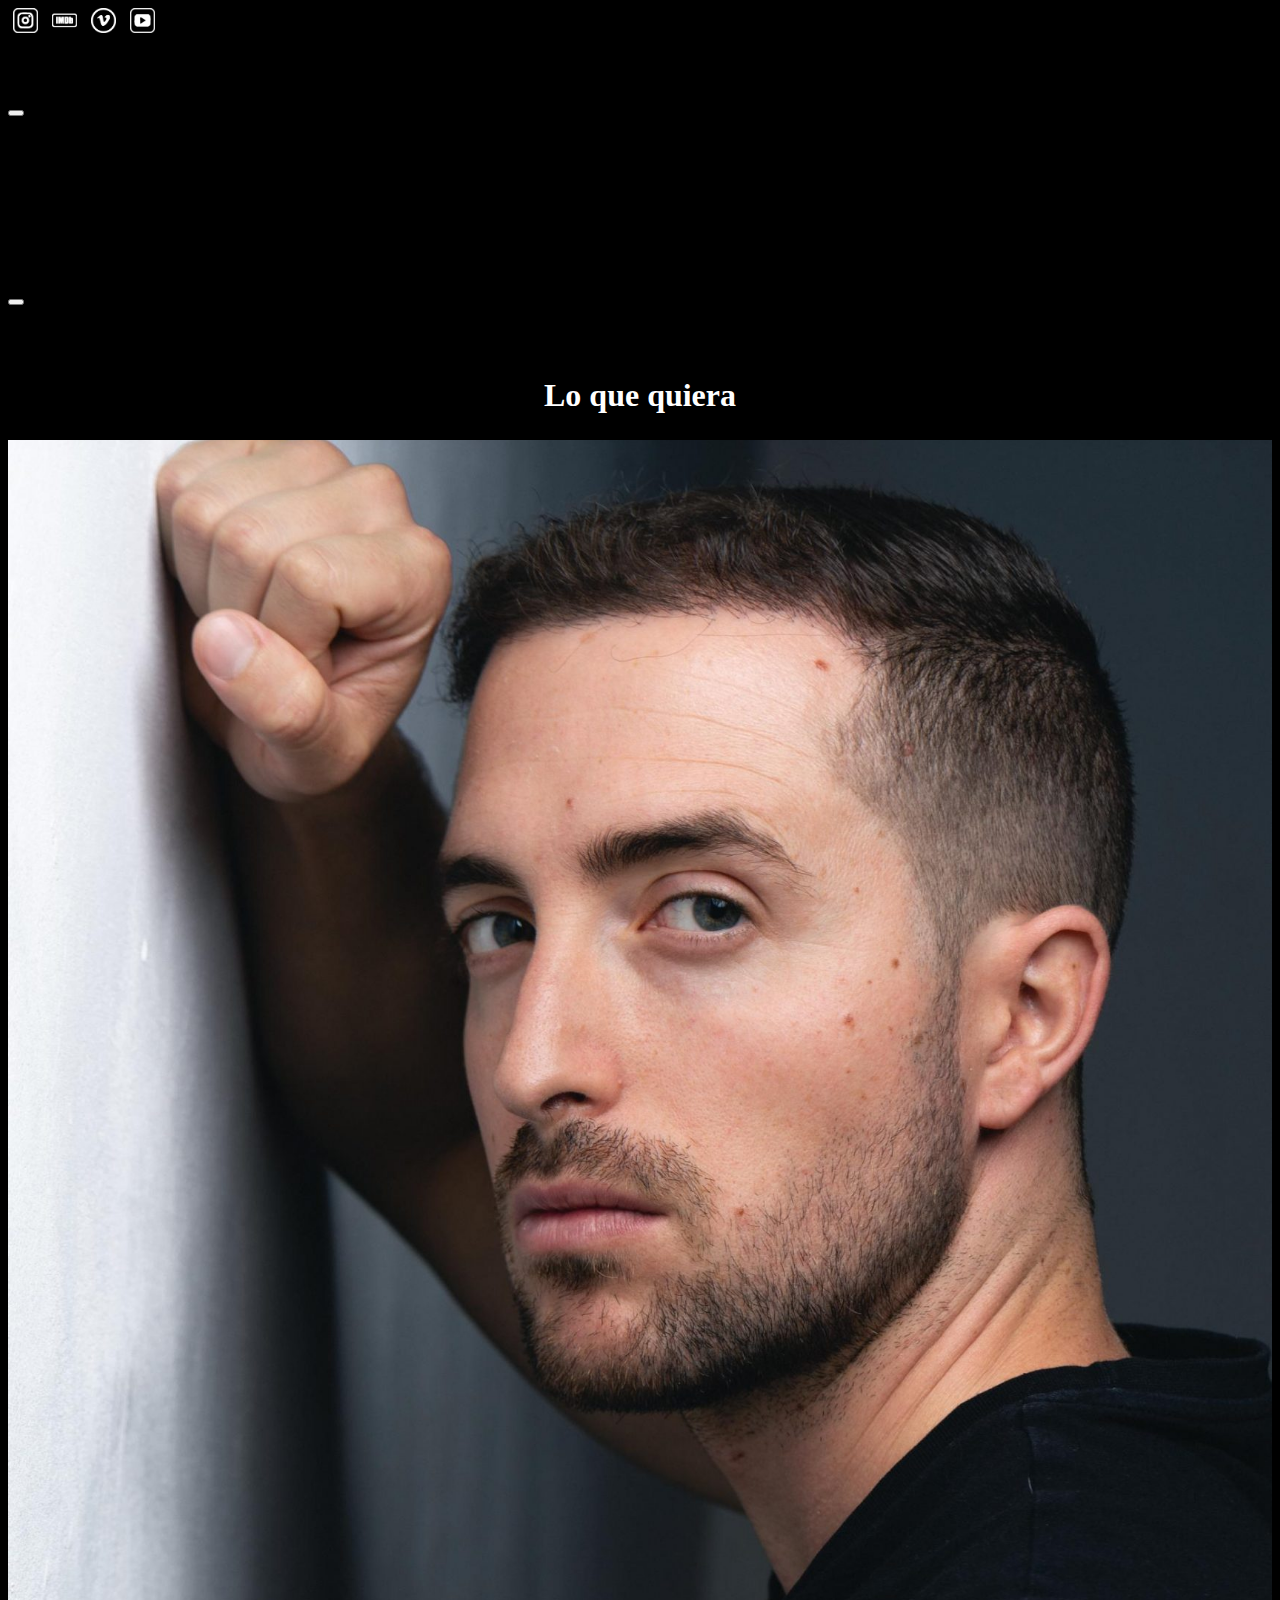
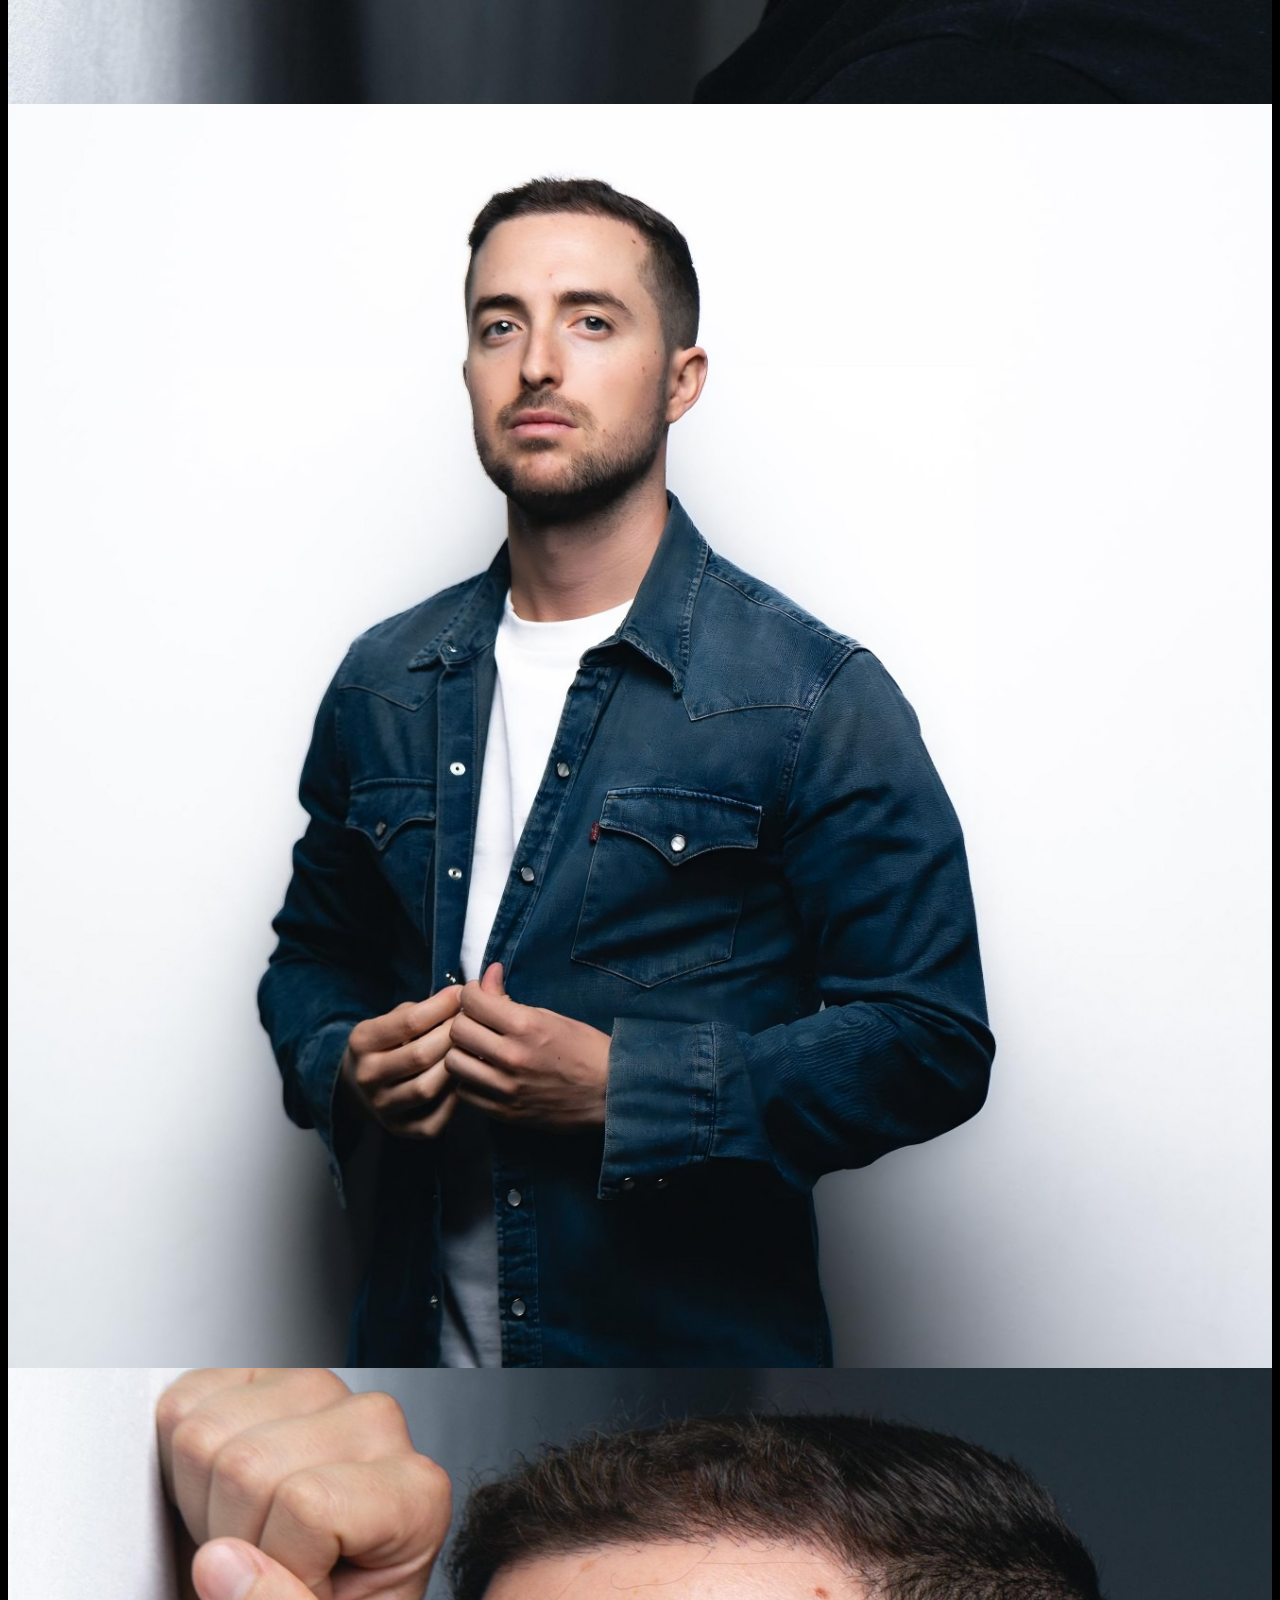
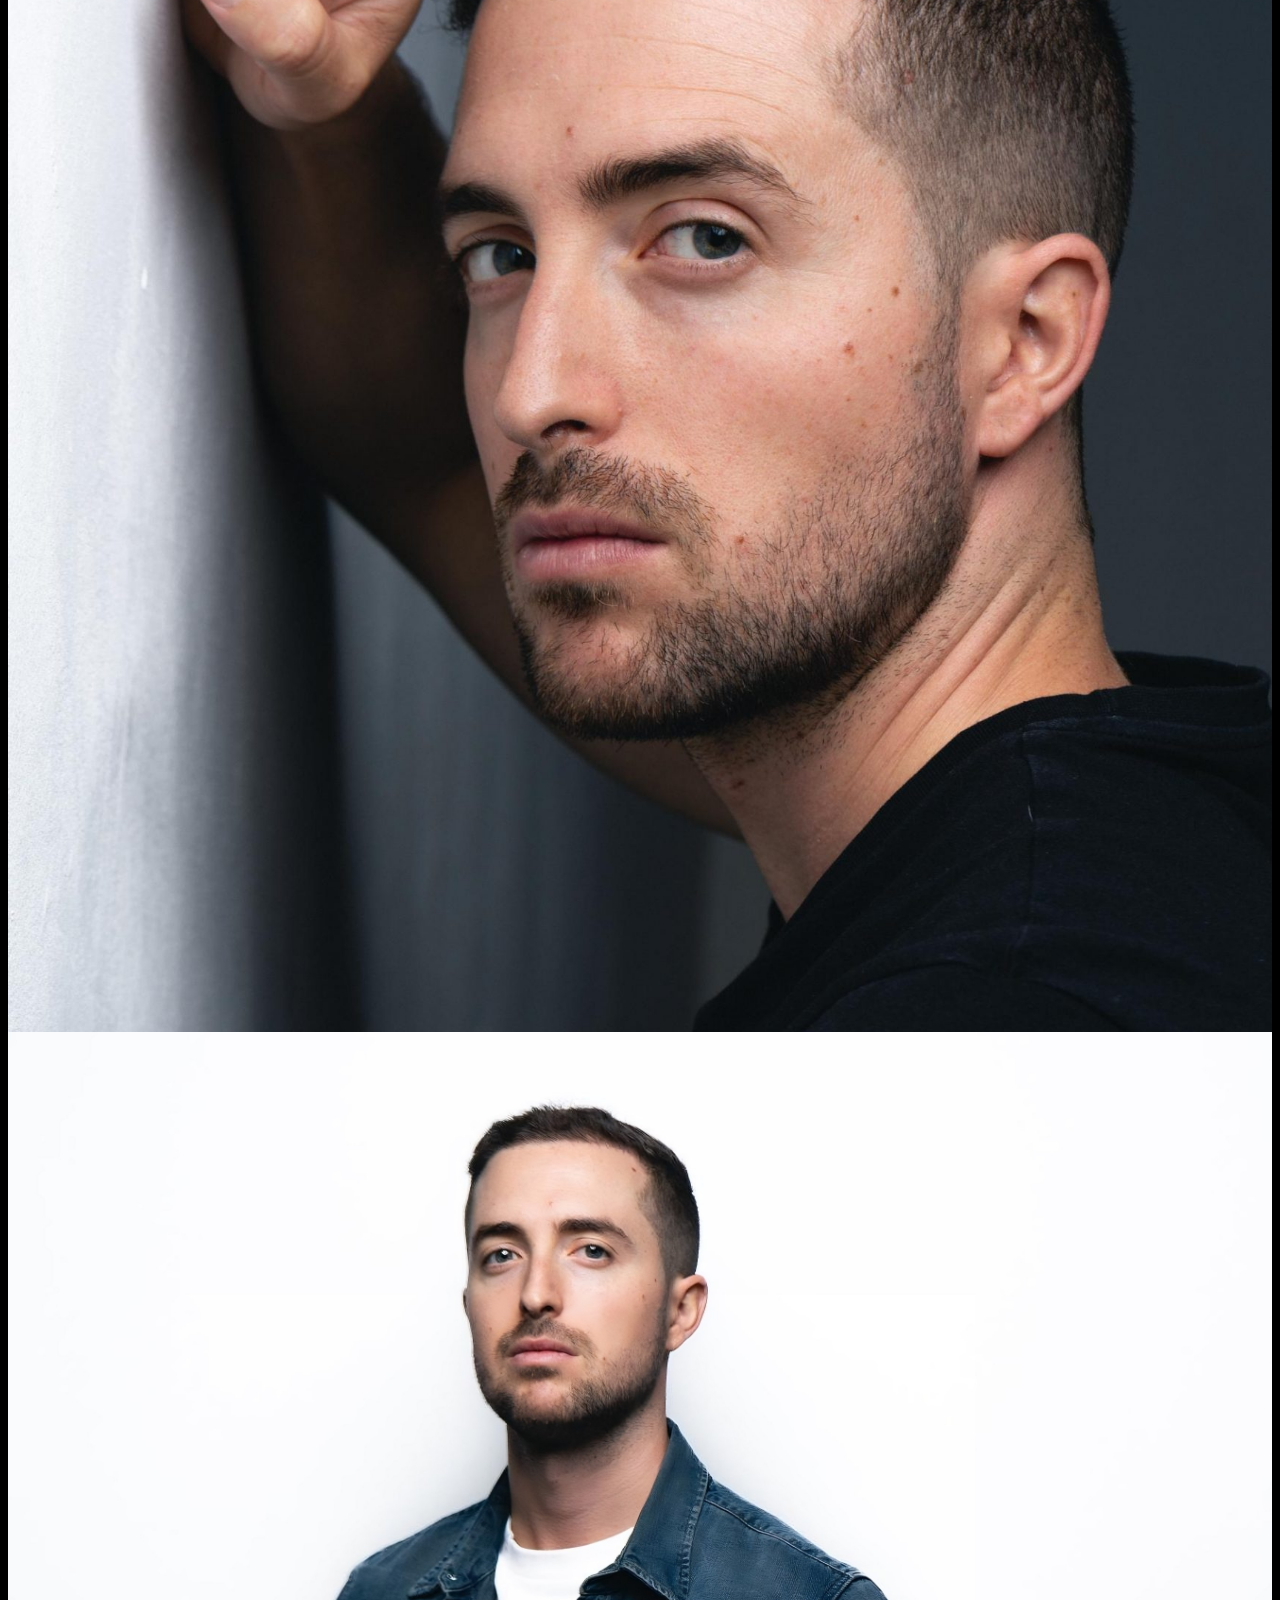
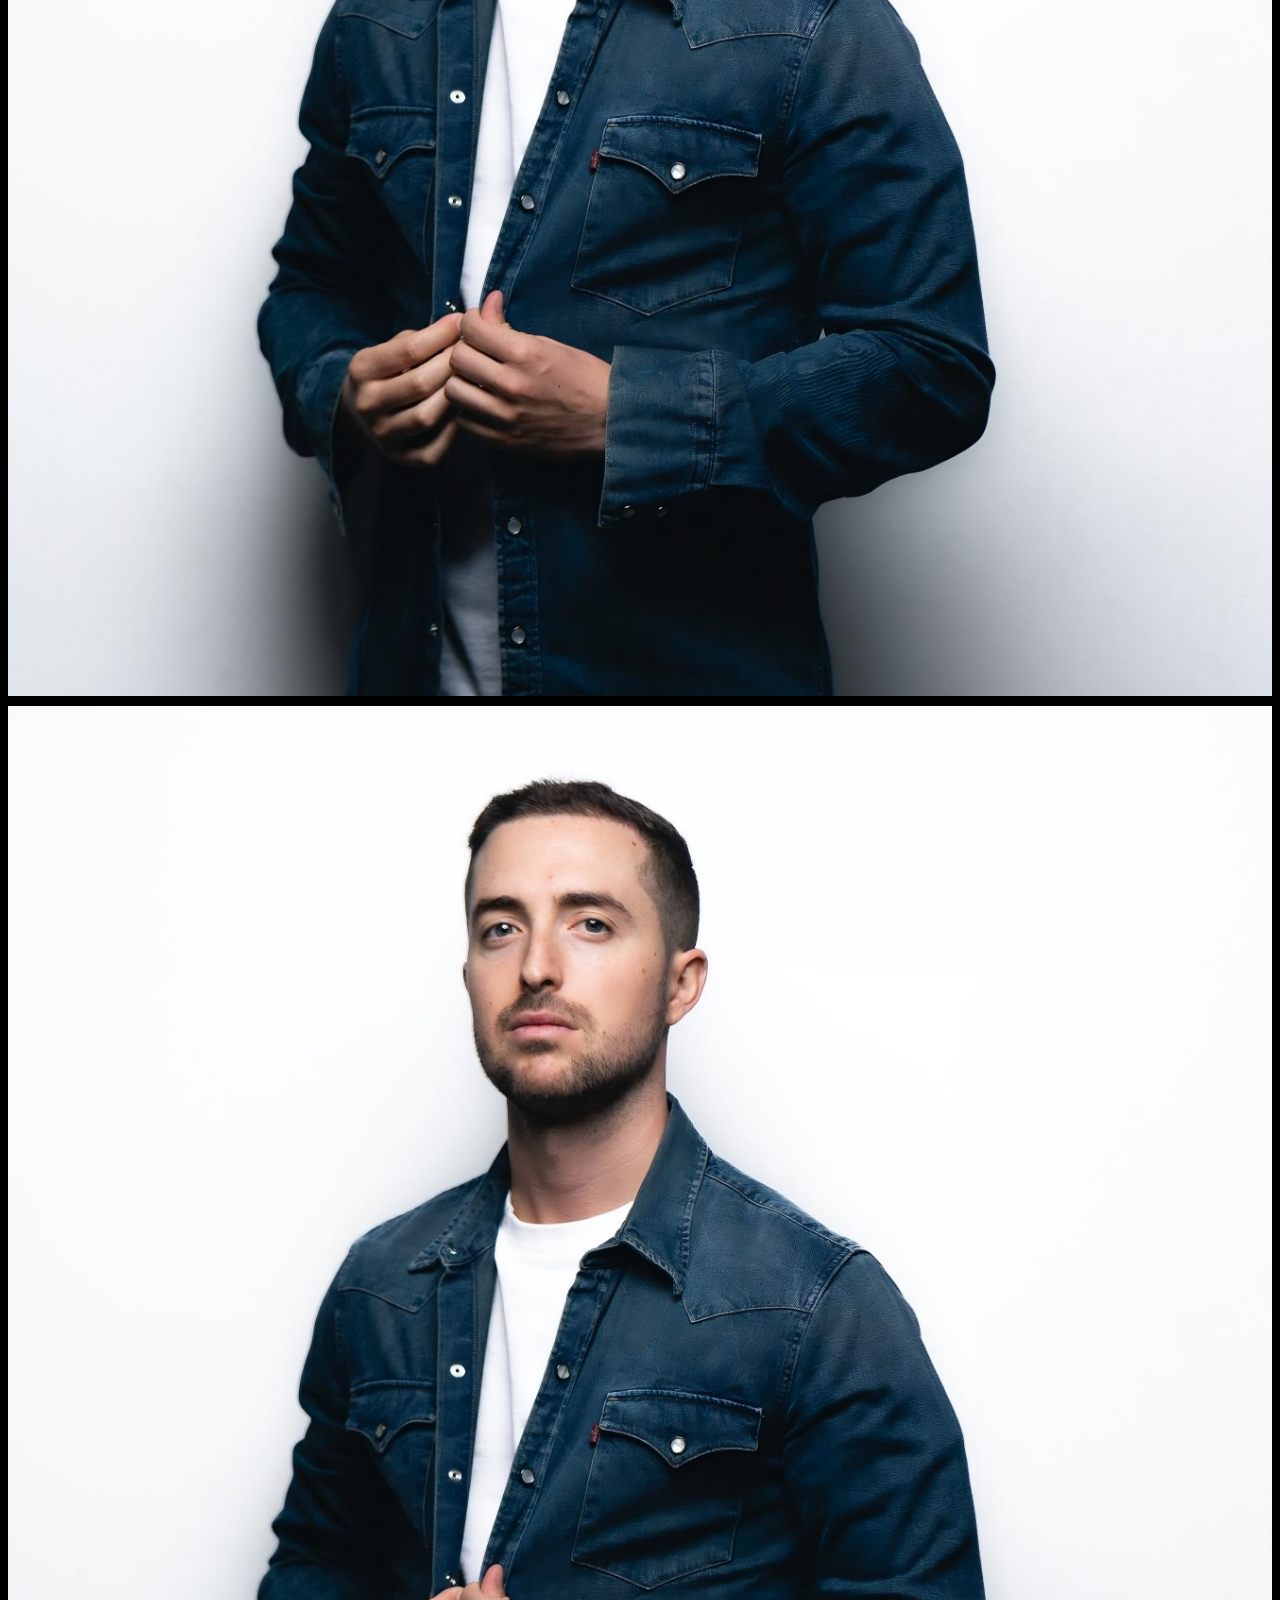
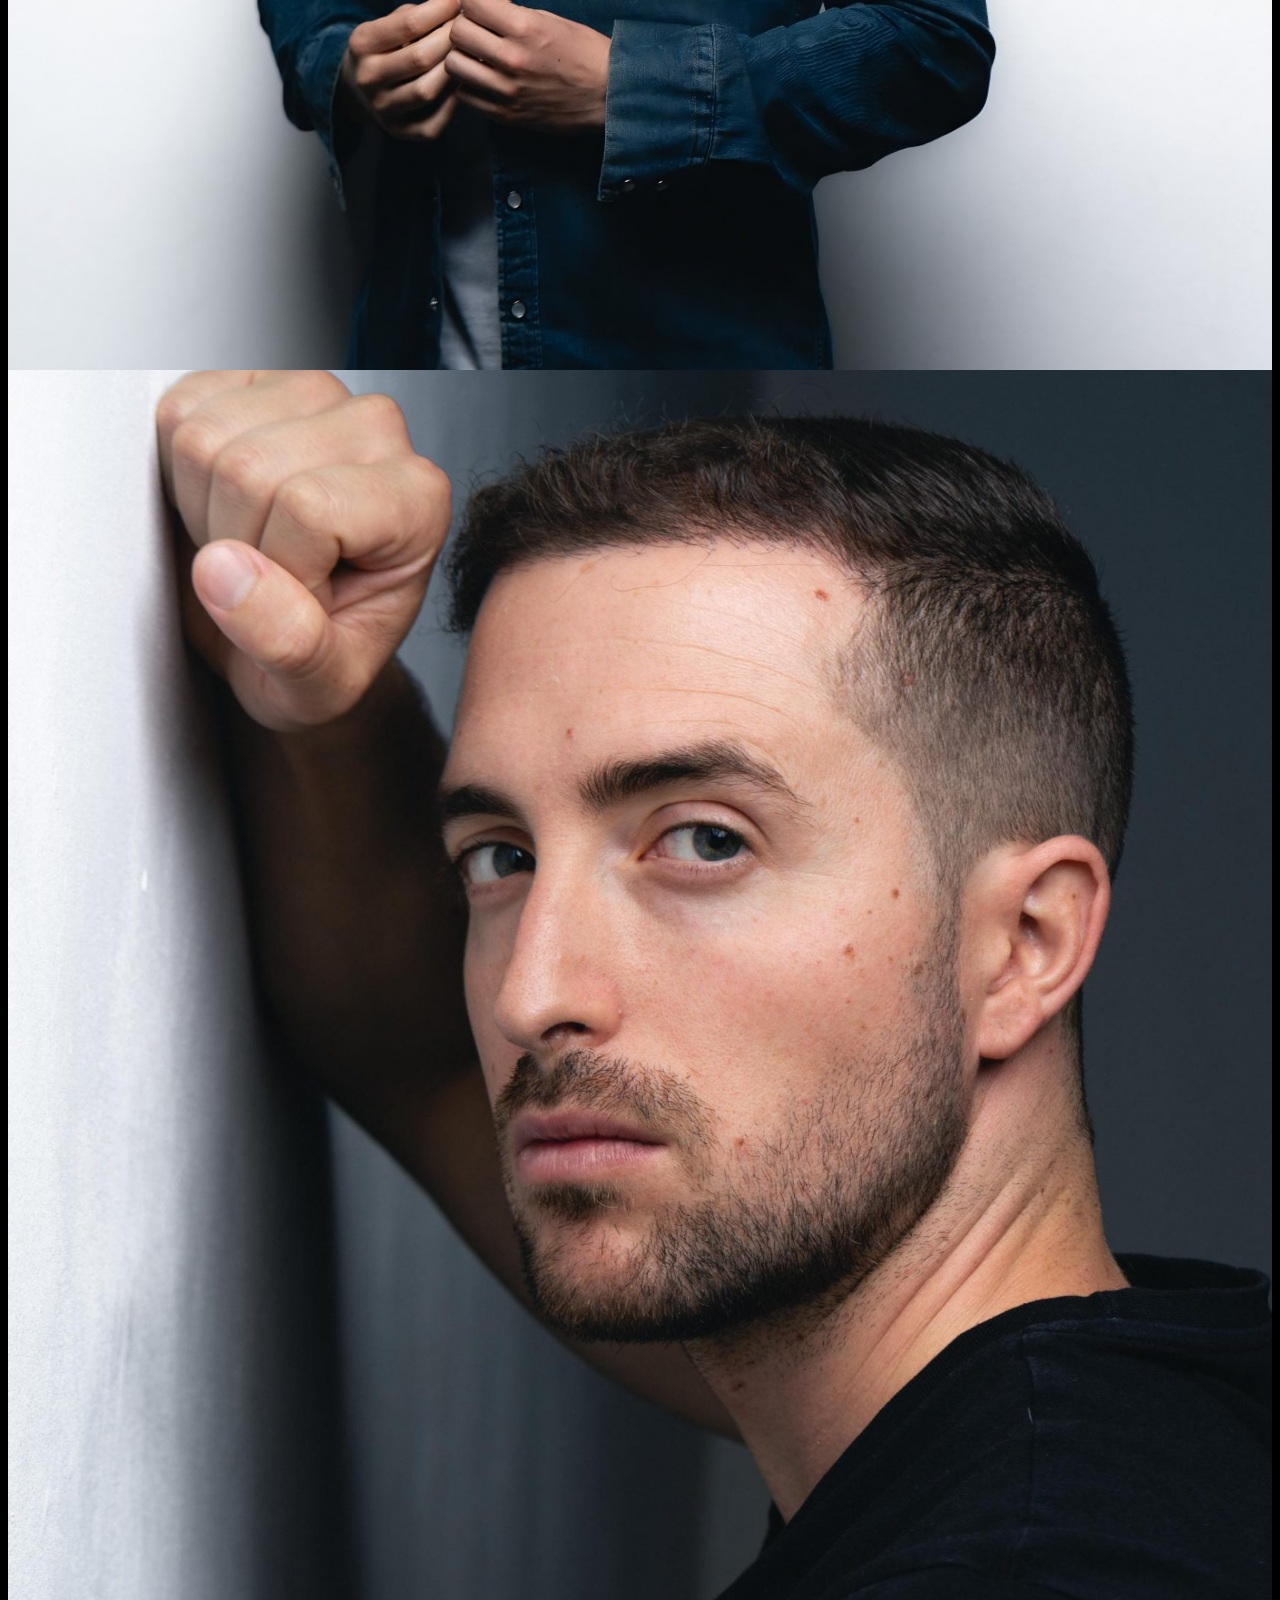
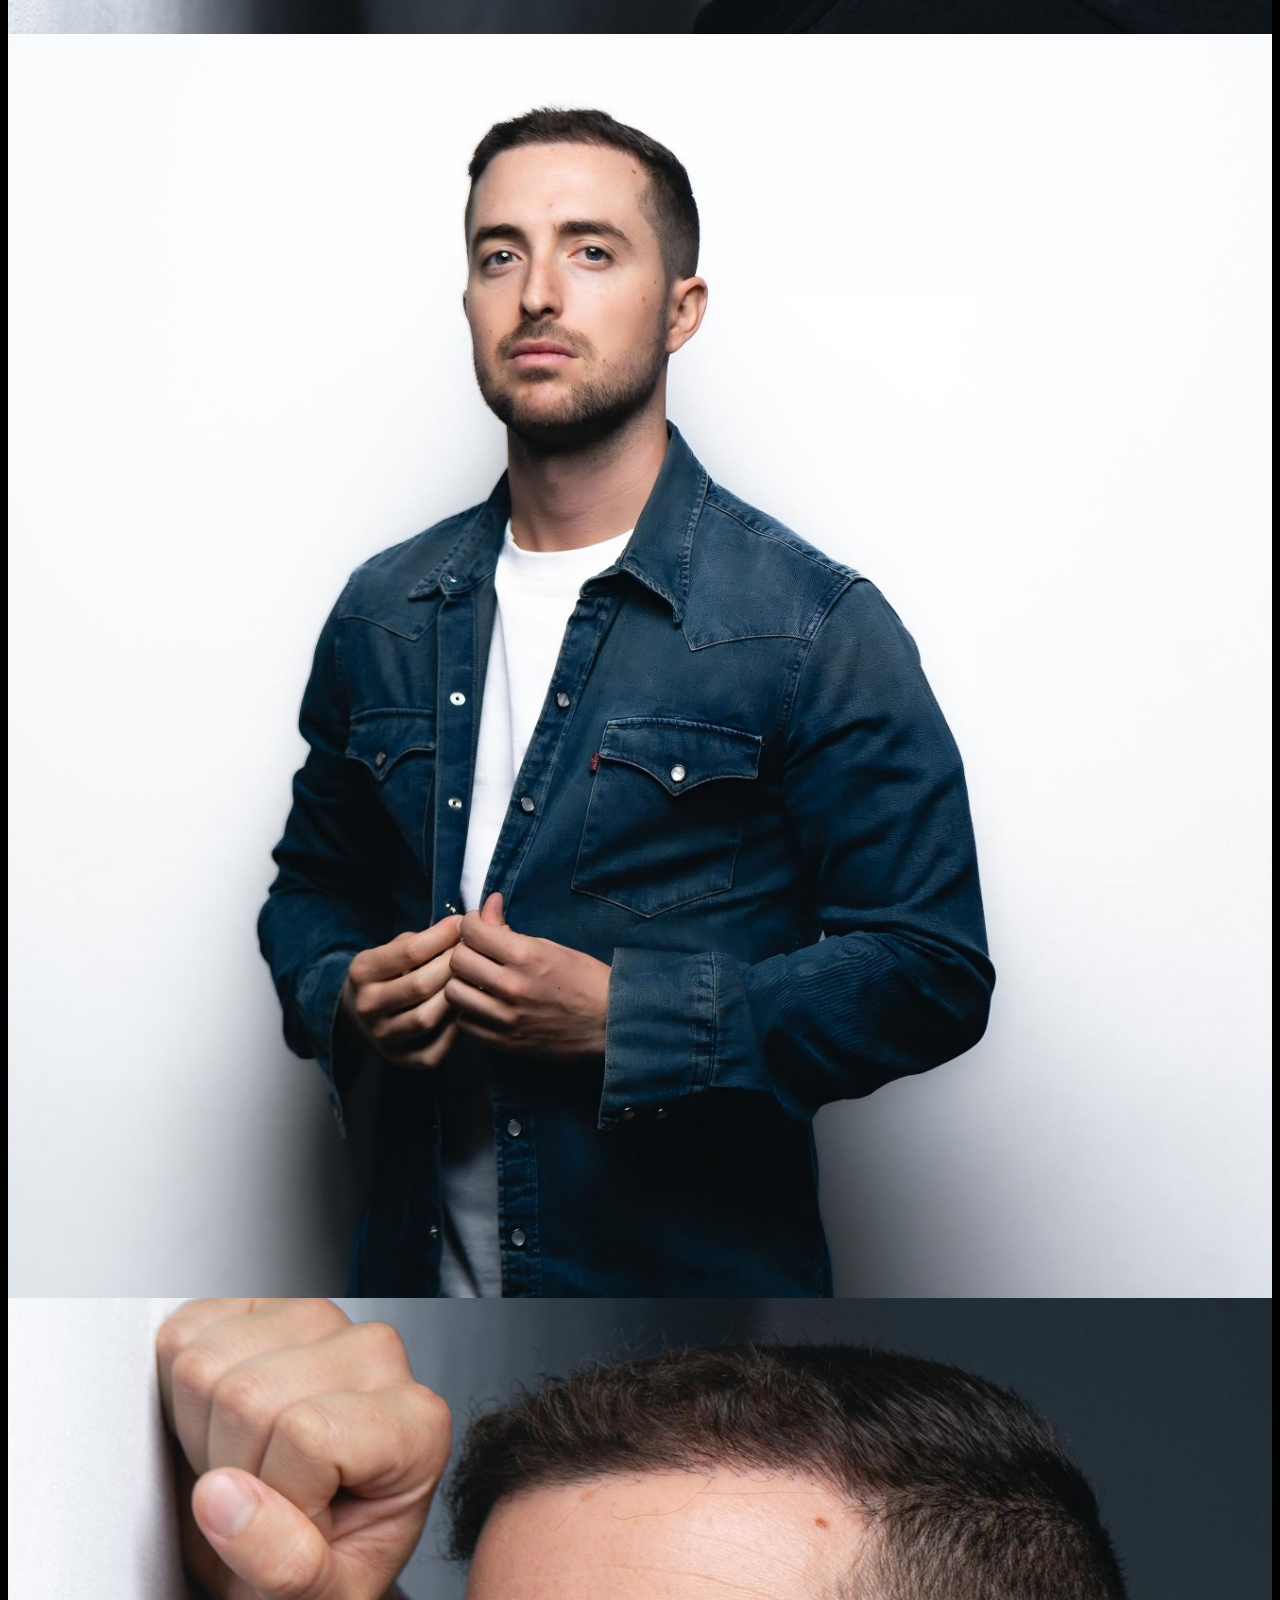
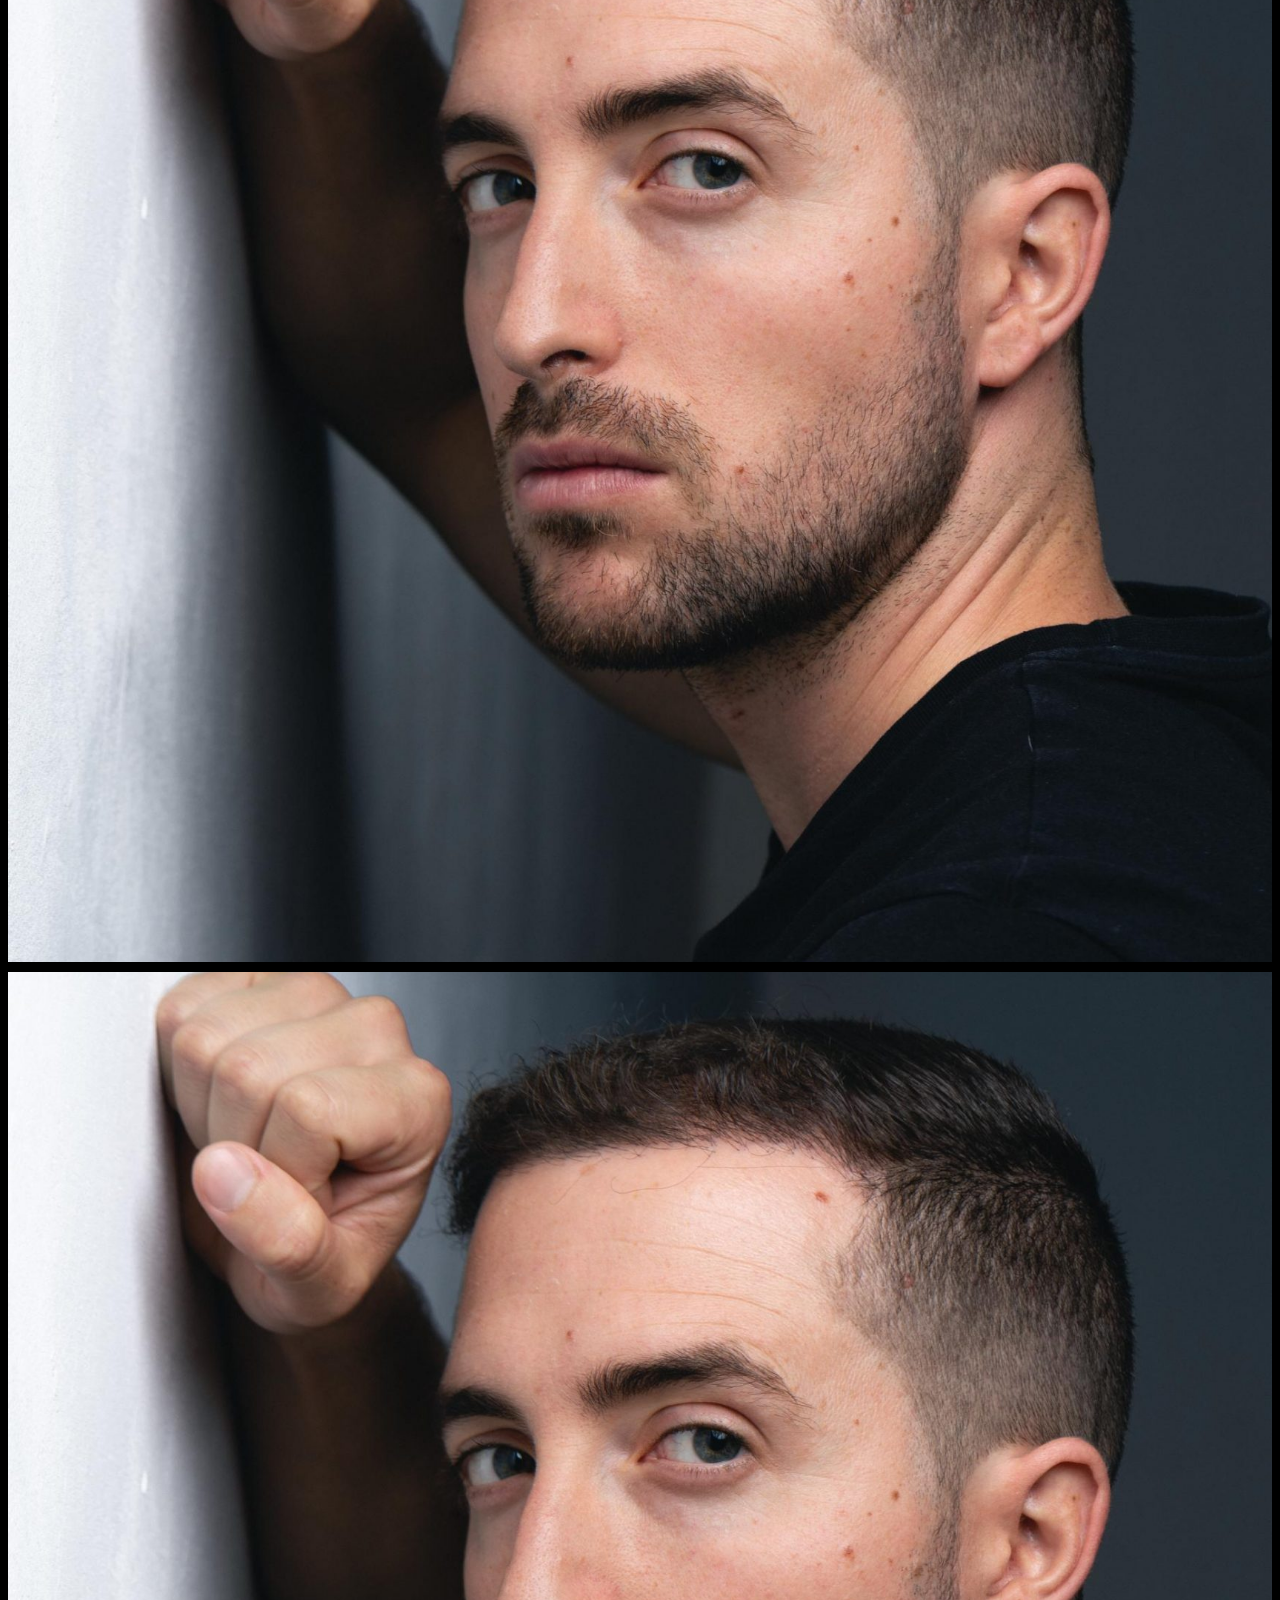
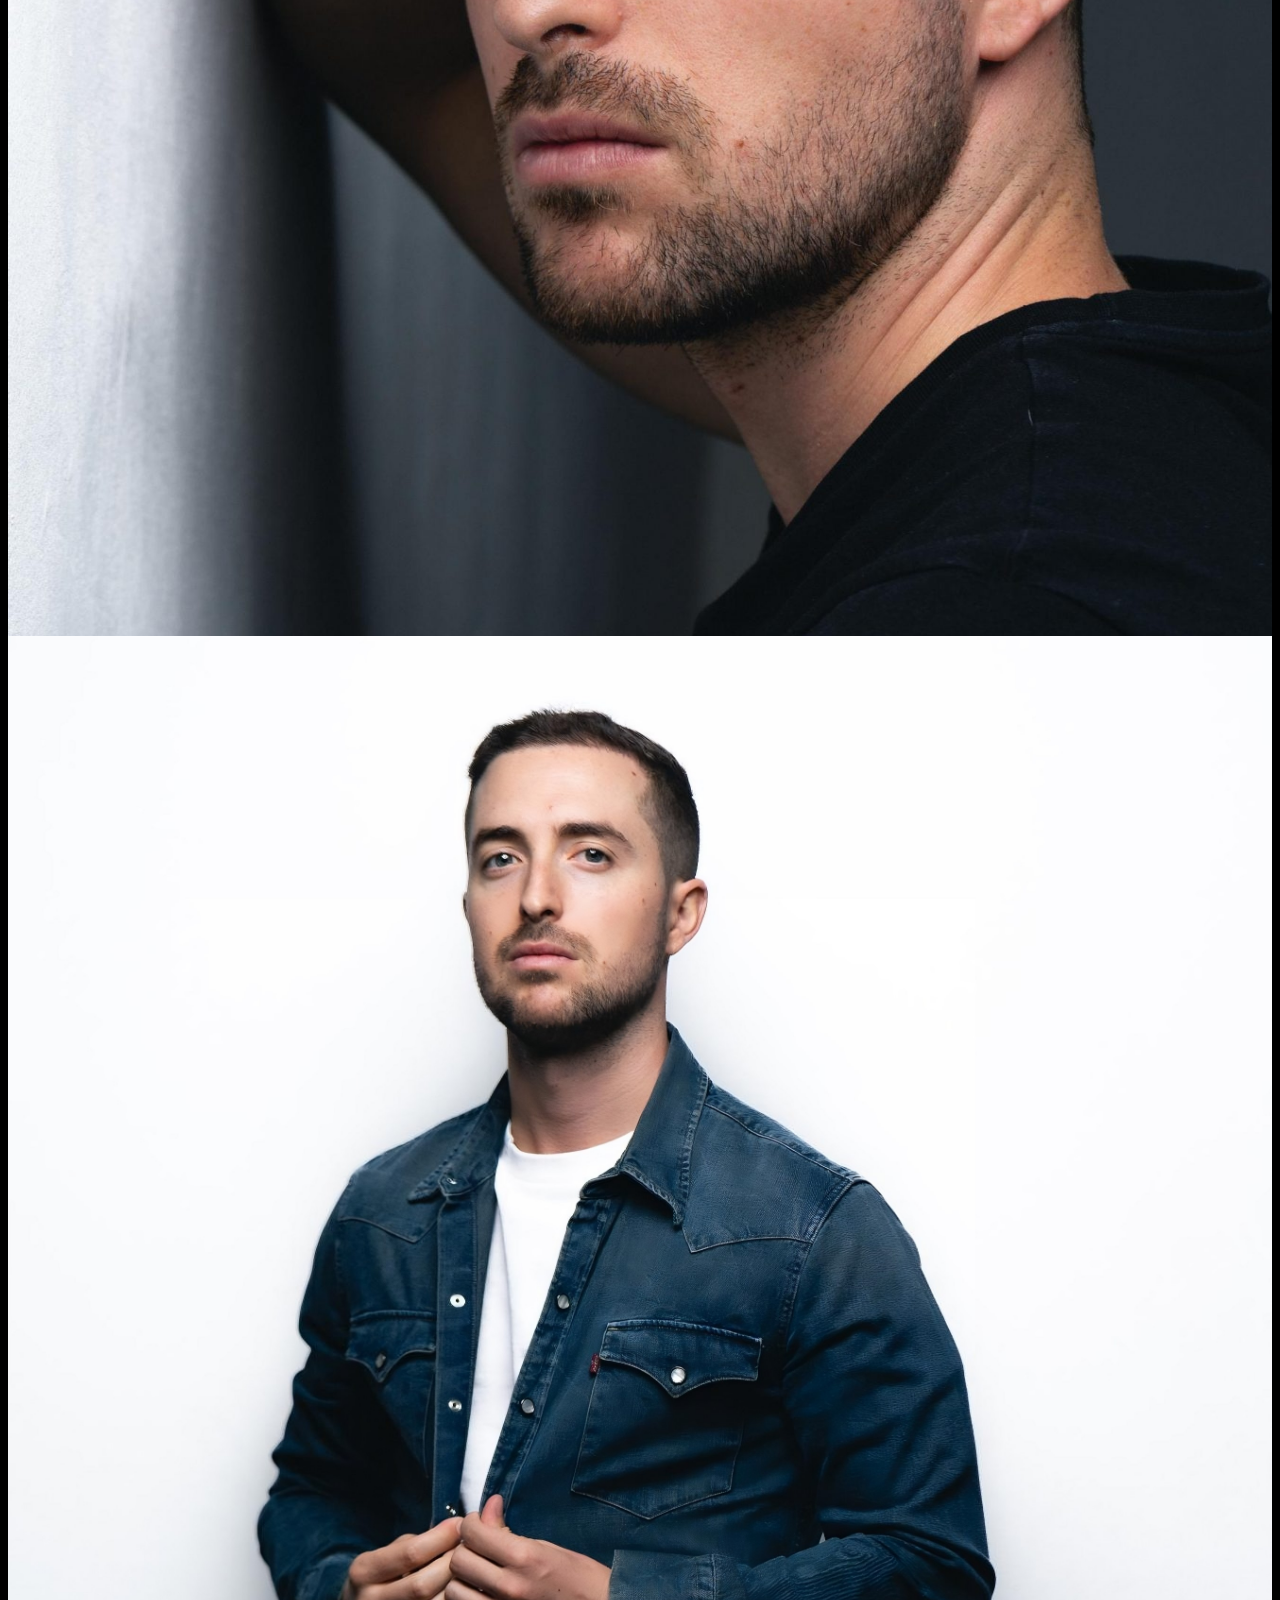
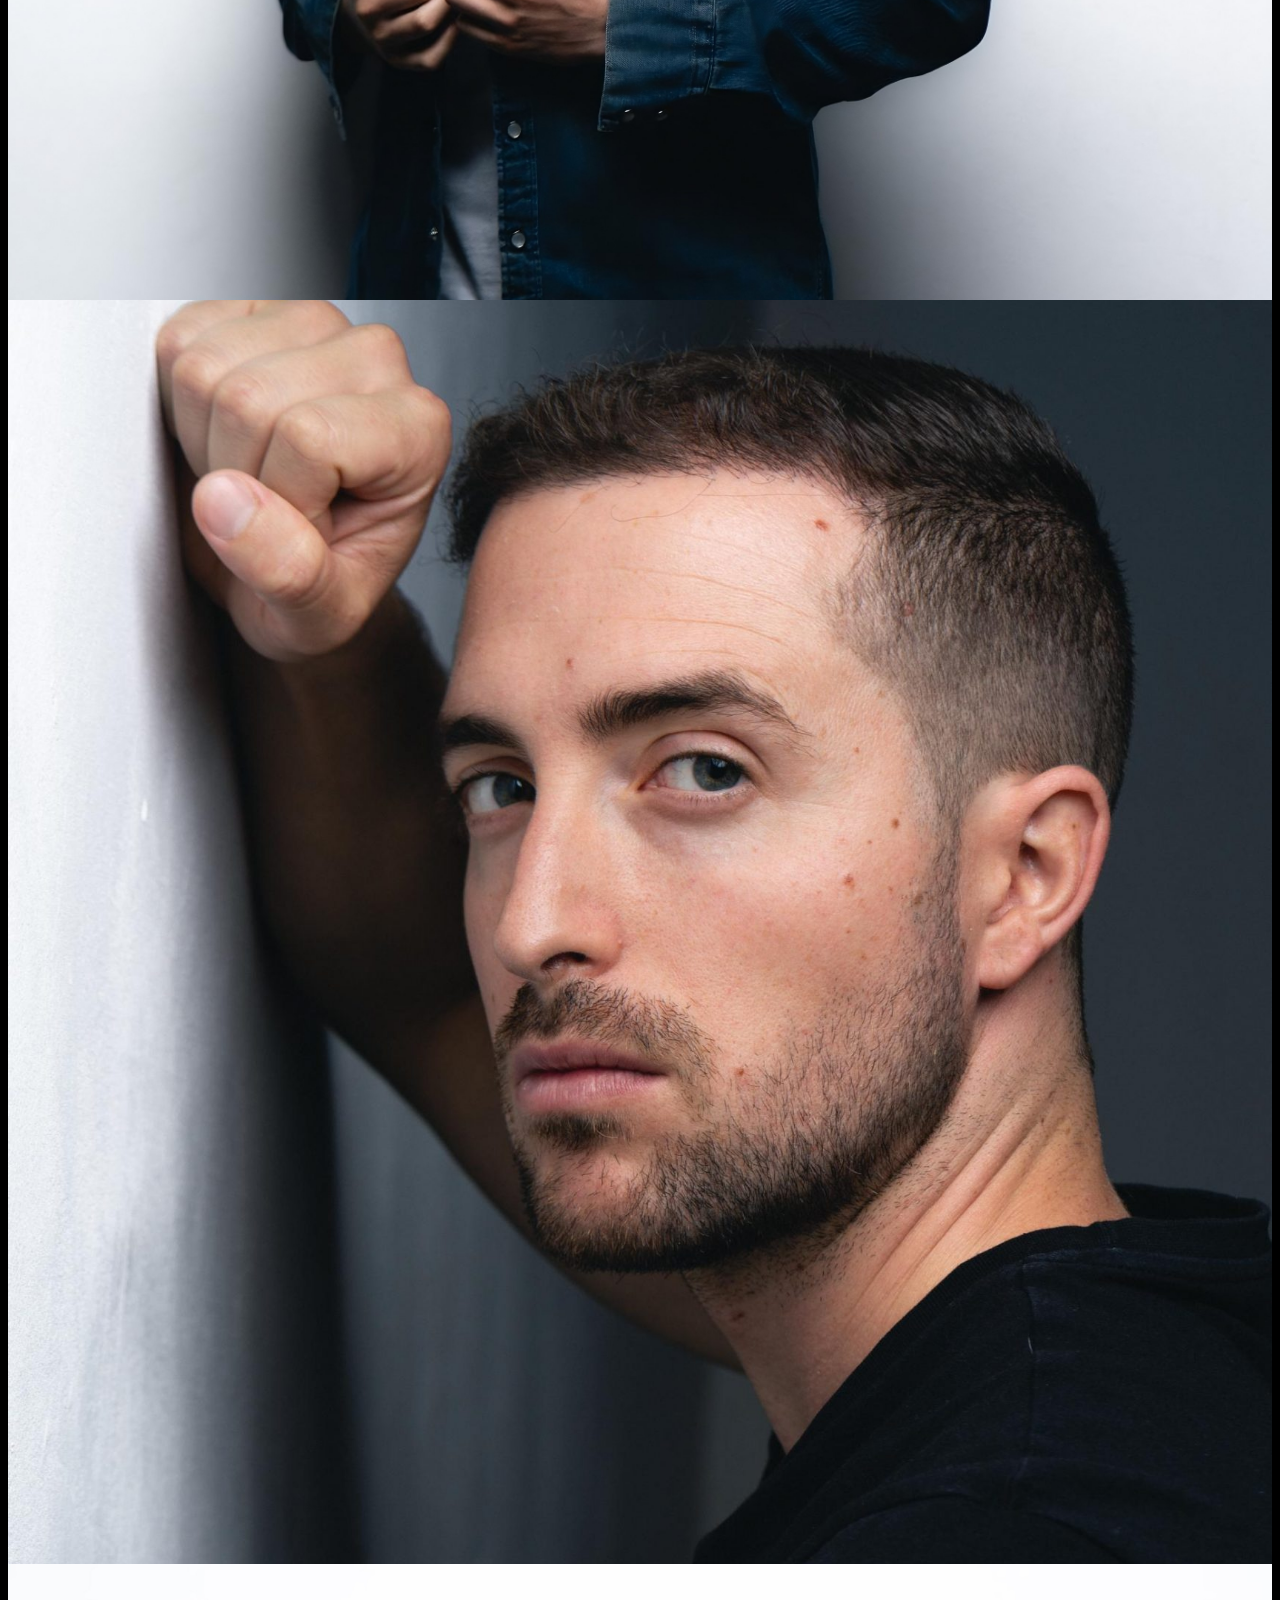
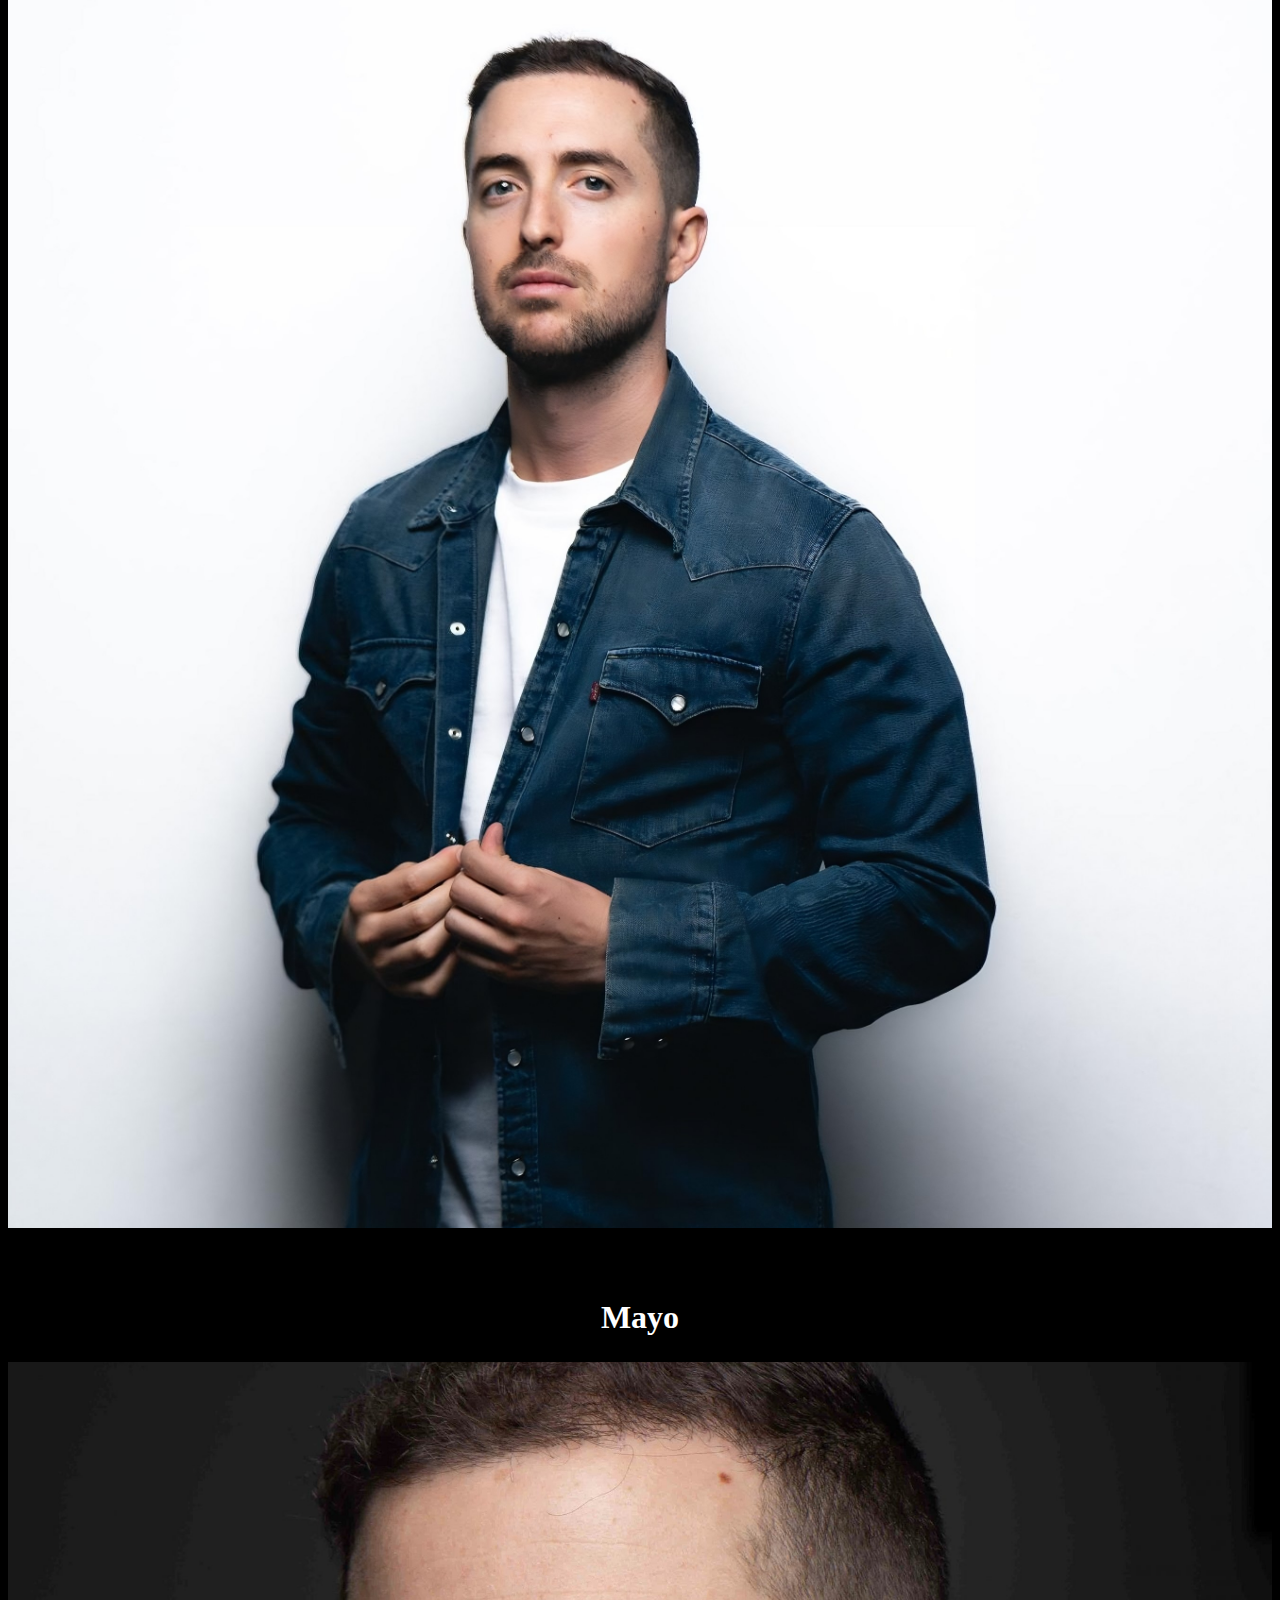
==== commit 54258905: "Add files via upload" ====
--- a/modelo.html
+++ b/modelo.html
@@ -1,5 +1,6 @@
 <!DOCTYPE html>
 <html lang="es">
+
 <head>
     <meta charset="utf-8">
     <meta name="viewport" content="width=device-width, initial-scale=1">
@@ -8,6 +9,7 @@
     <link href="./style.css" rel="stylesheet" />
     <title>Rafael Leon</title>
 </head>
+
 <body>
     <nav class="navbar navbar-expand-lg navbar-dark bg-dark fixed-top">
         <div class="container-fluid">
@@ -66,15 +68,54 @@
     </nav>
 
 
+
+
+
+    <!--CUERPO DE LA WEB-->
+    <!--
+
+    TITULOS
+
     <div class="div_titulo modelo">
-        <h1>2023</h1>
+        <h1>INSERTAR TITULO AQUI</h1>
     </div>
 
-    <div class="div_titulo modelo">
-        <h1>Abril</h1>
-    </div>
+
+    FILA DE FOTOS
+
+    <div class="row margen">
+            <div class="col-md-2"></div>
+            <div class="col-md-2">
+                <div class="square-image-container">
+                    <img src="INSERTAR IMAGEN 1 AQUI" alt="Imagen 1" class="gallery-img">
+                </div>
+            </div>
+            <div class="col-md-2">
+                <div class="square-image-container">
+                    <img src="INSERTAR IMAGEN 2 AQUI" alt="Imagen 1" class="gallery-img">
+                </div>
+            </div>
+            <div class="col-md-2">
+                <div class="square-image-container">
+                    <img src="INSERTAR IMAGEN 3 AQUI" alt="Imagen 1" class="gallery-img">
+                </div>
+            </div>
+            <div class="col-md-2">
+                <div class="square-image-container">
+                    <img src="INSERTAR IMAGEN 4 AQUI" alt="Imagen 1" class="gallery-img">
+                </div>
+            </div>
+            <div class="col-md-2"></div>
+        </div>
+
+-->
+
+<div class="div_titulo modelo">
+    <h1>Lo que quiera</h1>
+</div>
 
     <div class="container-fluid">
+
         <div class="row margen">
             <div class="col-md-2"></div>
             <div class="col-md-2">
@@ -120,6 +161,31 @@
             <div class="col-md-2">
                 <div class="square-image-container">
                     <img src="/Imagenes/Modelo/2023/Abril/1.png" alt="Imagen 1" class="gallery-img">
+                </div>
+            </div>
+            <div class="col-md-2"></div>
+        </div>
+
+        <div class="row margen">
+            <div class="col-md-2"></div>
+            <div class="col-md-2">
+                <div class="square-image-container">
+                    <img src="/Imagenes/Modelo/2023/Abril/1.png" alt="Imagen 1" class="gallery-img">
+                </div>
+            </div>
+            <div class="col-md-2">
+                <div class="square-image-container">
+                    <img src="/Imagenes/Modelo/2023/Abril/2.png" alt="Imagen 1" class="gallery-img">
+                </div>
+            </div>
+            <div class="col-md-2">
+                <div class="square-image-container">
+                    <img src="/Imagenes/Modelo/2023/Abril/1.png" alt="Imagen 1" class="gallery-img">
+                </div>
+            </div>
+            <div class="col-md-2">
+                <div class="square-image-container">
+                    <img src="/Imagenes/Modelo/2023/Abril/2.png" alt="Imagen 1" class="gallery-img">
                 </div>
             </div>
             <div class="col-md-2"></div>
@@ -128,7 +194,7 @@
         <div class="div_titulo modelo">
             <h1>Mayo</h1>
         </div>
-    
+
         <div class="container-fluid">
             <div class="row margen">
                 <div class="col-md-2"></div>
@@ -181,17 +247,50 @@
             </div>
 
 
-    
-    <script src="https://cdn.jsdelivr.net/npm/bootstrap@5.3.0/dist/js/bootstrap.bundle.min.js"
-        integrity="sha384-geWF76RCwLtnZ8qwWowPQNguL3RmwHVBC9FhGdlKrxdiJJigb/j/68SIy3Te4Bkz"
-        crossorigin="anonymous"></script>
-    <script src="https://cdn.jsdelivr.net/npm/@popperjs/core@2.11.8/dist/umd/popper.min.js"
-        integrity="sha384-I7E8VVD/ismYTF4hNIPjVp/Zjvgyol6VFvRkX/vR+Vc4jQkC+hVqc2pM8ODewa9r"
-        crossorigin="anonymous"></script>
-    <script src="https://cdn.jsdelivr.net/npm/bootstrap@5.3.0/dist/js/bootstrap.min.js"
-        integrity="sha384-fbbOQedDUMZZ5KreZpsbe1LCZPVmfTnH7ois6mU1QK+m14rQ1l2bGBq41eYeM/fS"
-        crossorigin="anonymous"></script>
-
-    <script src="script.js"></script>
+            <div class="div_titulo modelo">
+                <h1>Sesion nueva</h1>
+            </div>
+
+            <div class="row margen">
+                <div class="col-md-2"></div>
+                <div class="col-md-2">
+                    <div class="square-image-container">
+                        <img src="Imagenes/Modelo/2023/Sesion nueva/cabecera.png" alt="Imagen 1" class="gallery-img">
+                    </div>
+                </div>
+                <div class="col-md-2">
+                    <div class="square-image-container">
+                        <img src="Curriculum/cv.jpg" alt="Imagen 1" class="gallery-img">
+                    </div>
+                </div>
+                <div class="col-md-2">
+                    <div class="square-image-container">
+                        <img src="Imagenes/Modelo/2023/Abril/2.png" alt="Imagen 1" class="gallery-img">
+                    </div>
+                </div>
+                <div class="col-md-2">
+                    <div class="square-image-container">
+                        <img src="Imagenes/Contacto/contacto.png" alt="Imagen 1" class="gallery-img">
+                    </div>
+                </div>
+                <div class="col-md-2"></div>
+            </div>
+
+
+
+
+
+            <script src="https://cdn.jsdelivr.net/npm/bootstrap@5.3.0/dist/js/bootstrap.bundle.min.js"
+                integrity="sha384-geWF76RCwLtnZ8qwWowPQNguL3RmwHVBC9FhGdlKrxdiJJigb/j/68SIy3Te4Bkz"
+                crossorigin="anonymous"></script>
+            <script src="https://cdn.jsdelivr.net/npm/@popperjs/core@2.11.8/dist/umd/popper.min.js"
+                integrity="sha384-I7E8VVD/ismYTF4hNIPjVp/Zjvgyol6VFvRkX/vR+Vc4jQkC+hVqc2pM8ODewa9r"
+                crossorigin="anonymous"></script>
+            <script src="https://cdn.jsdelivr.net/npm/bootstrap@5.3.0/dist/js/bootstrap.min.js"
+                integrity="sha384-fbbOQedDUMZZ5KreZpsbe1LCZPVmfTnH7ois6mU1QK+m14rQ1l2bGBq41eYeM/fS"
+                crossorigin="anonymous"></script>
+
+            <script src="script.js"></script>
 </body>
+
 </html>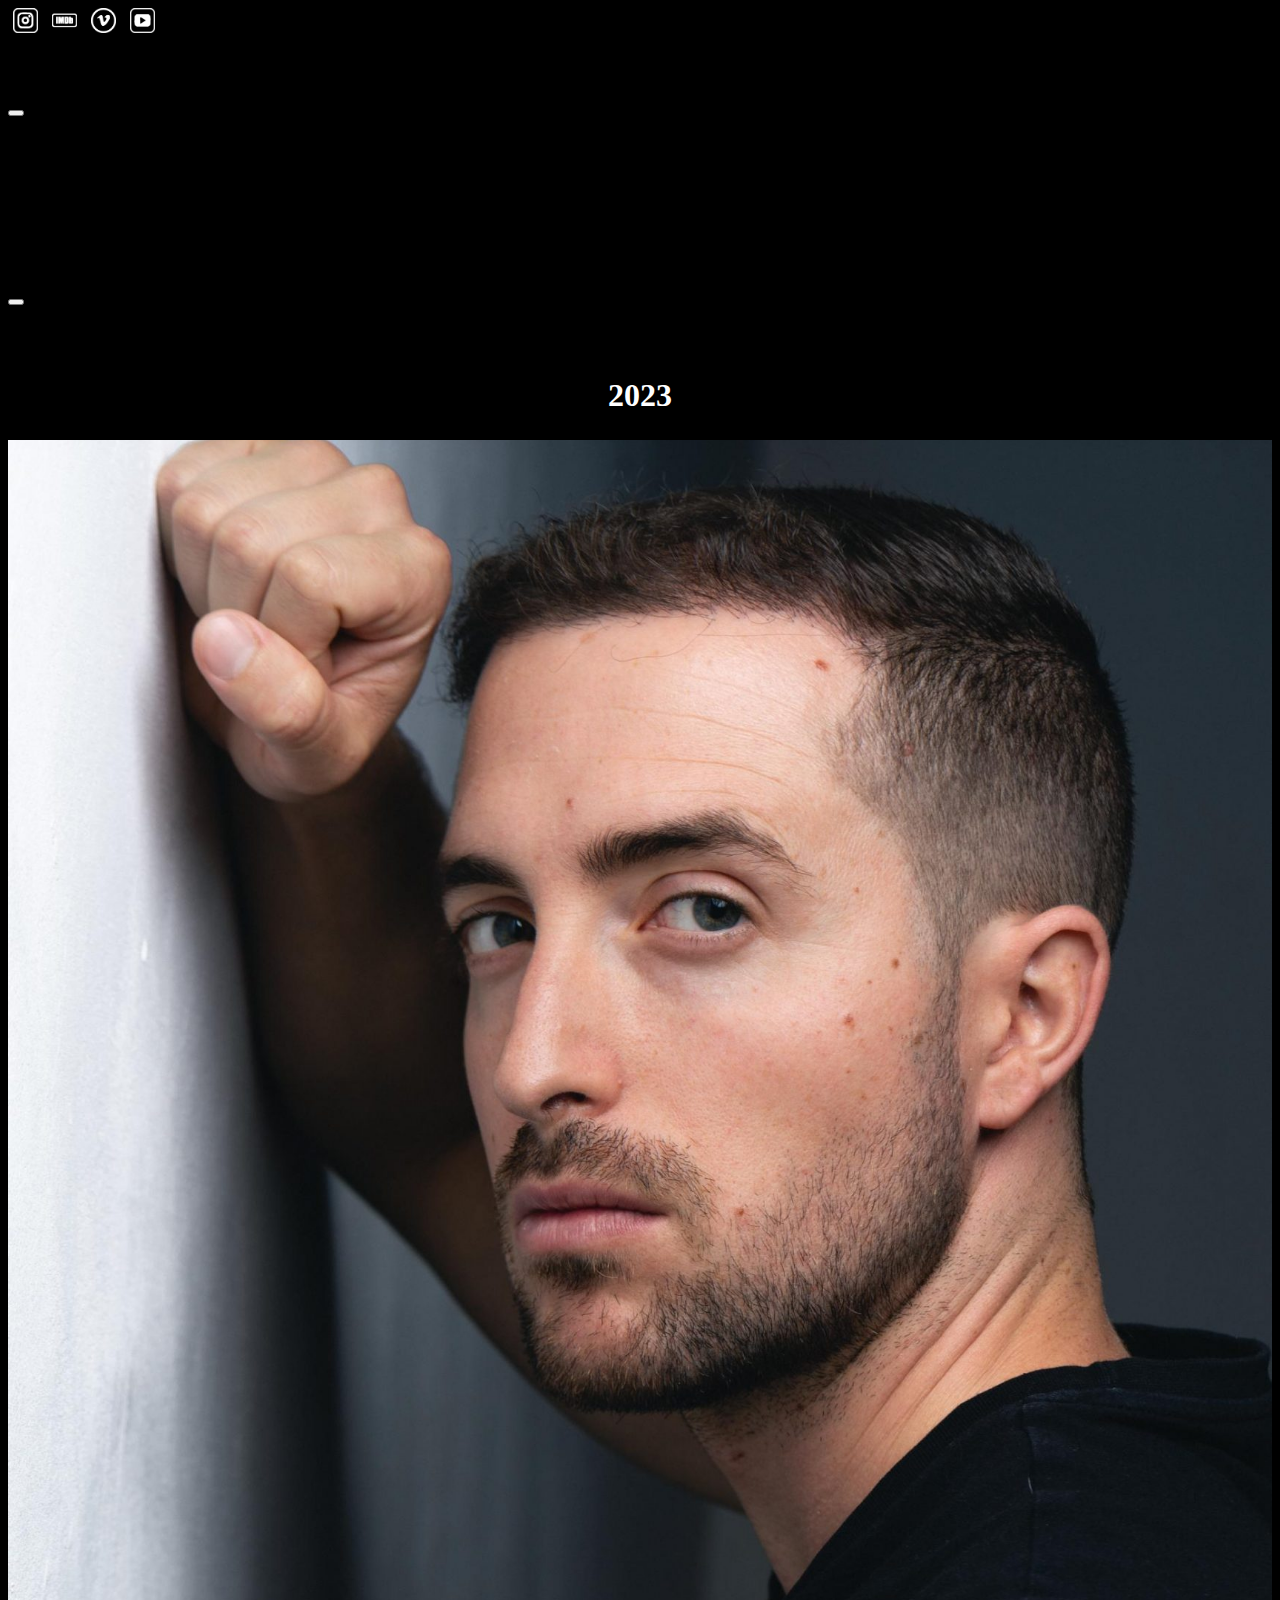
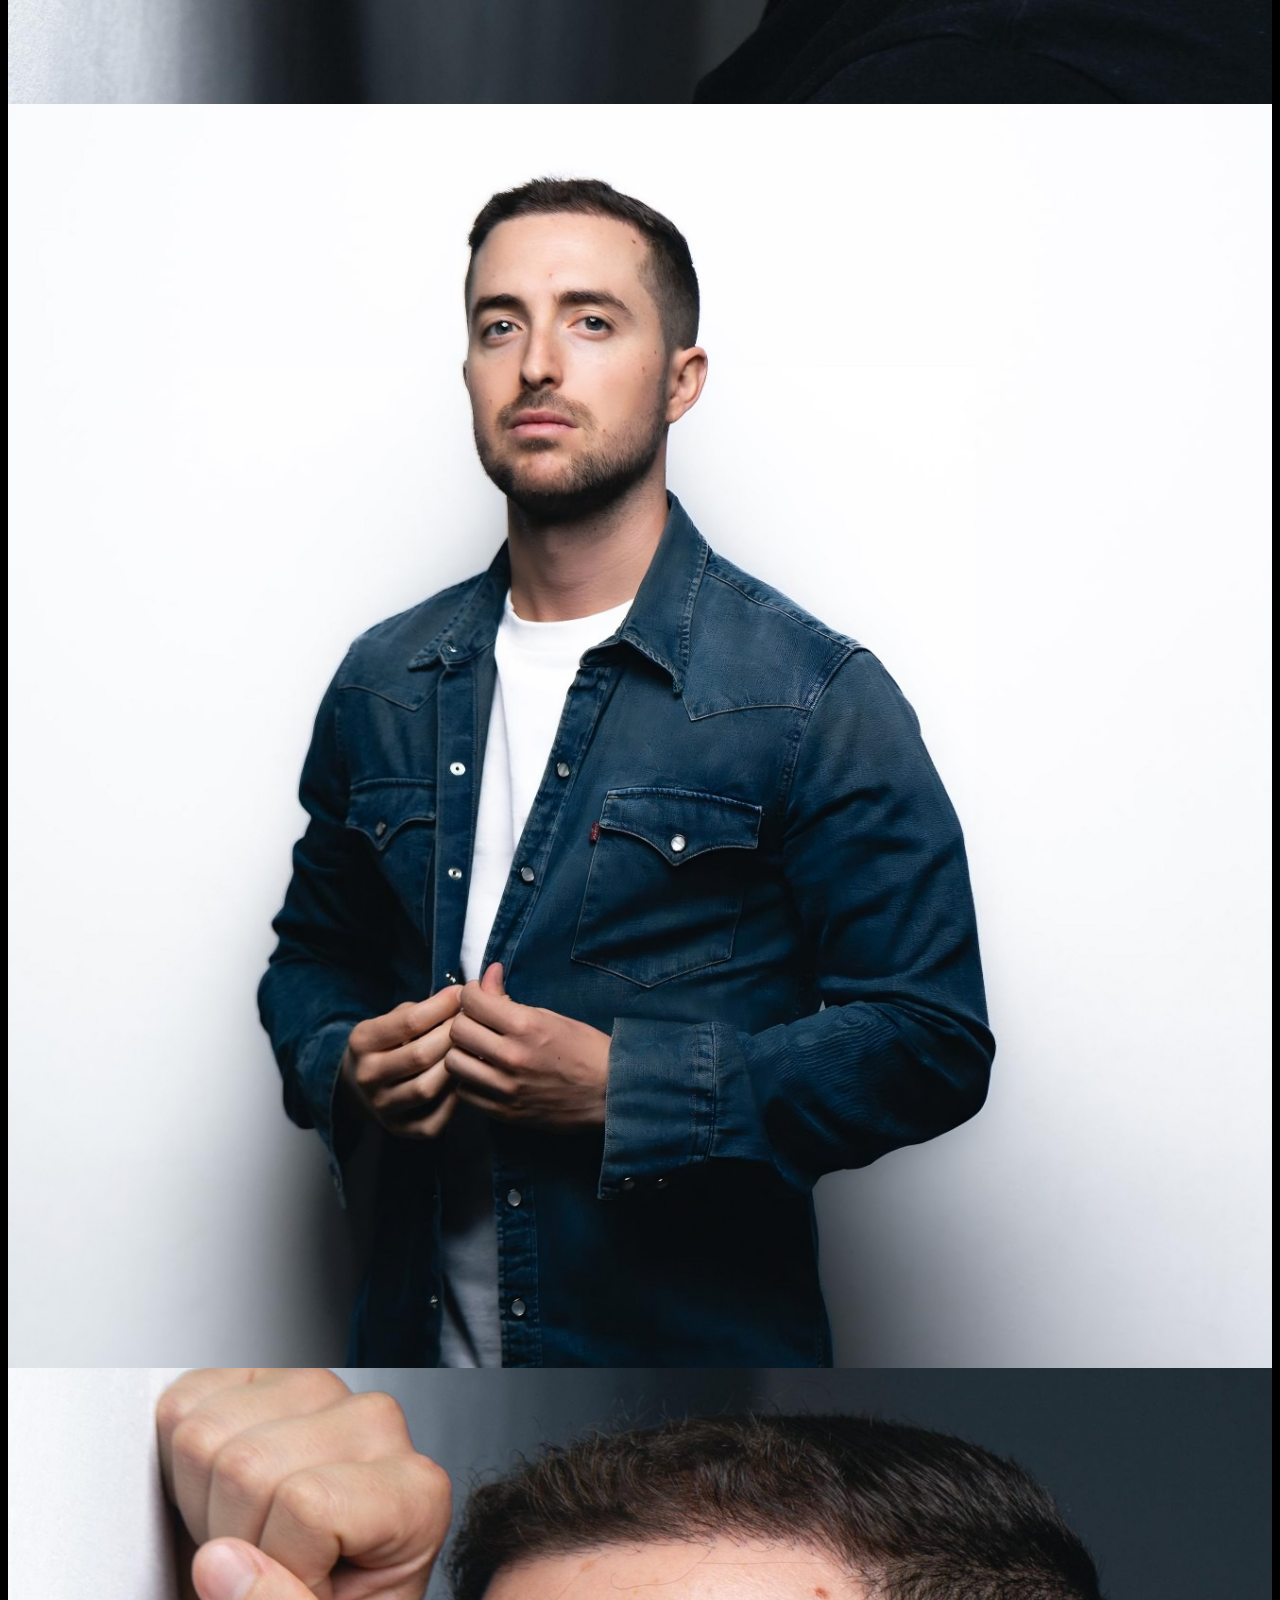
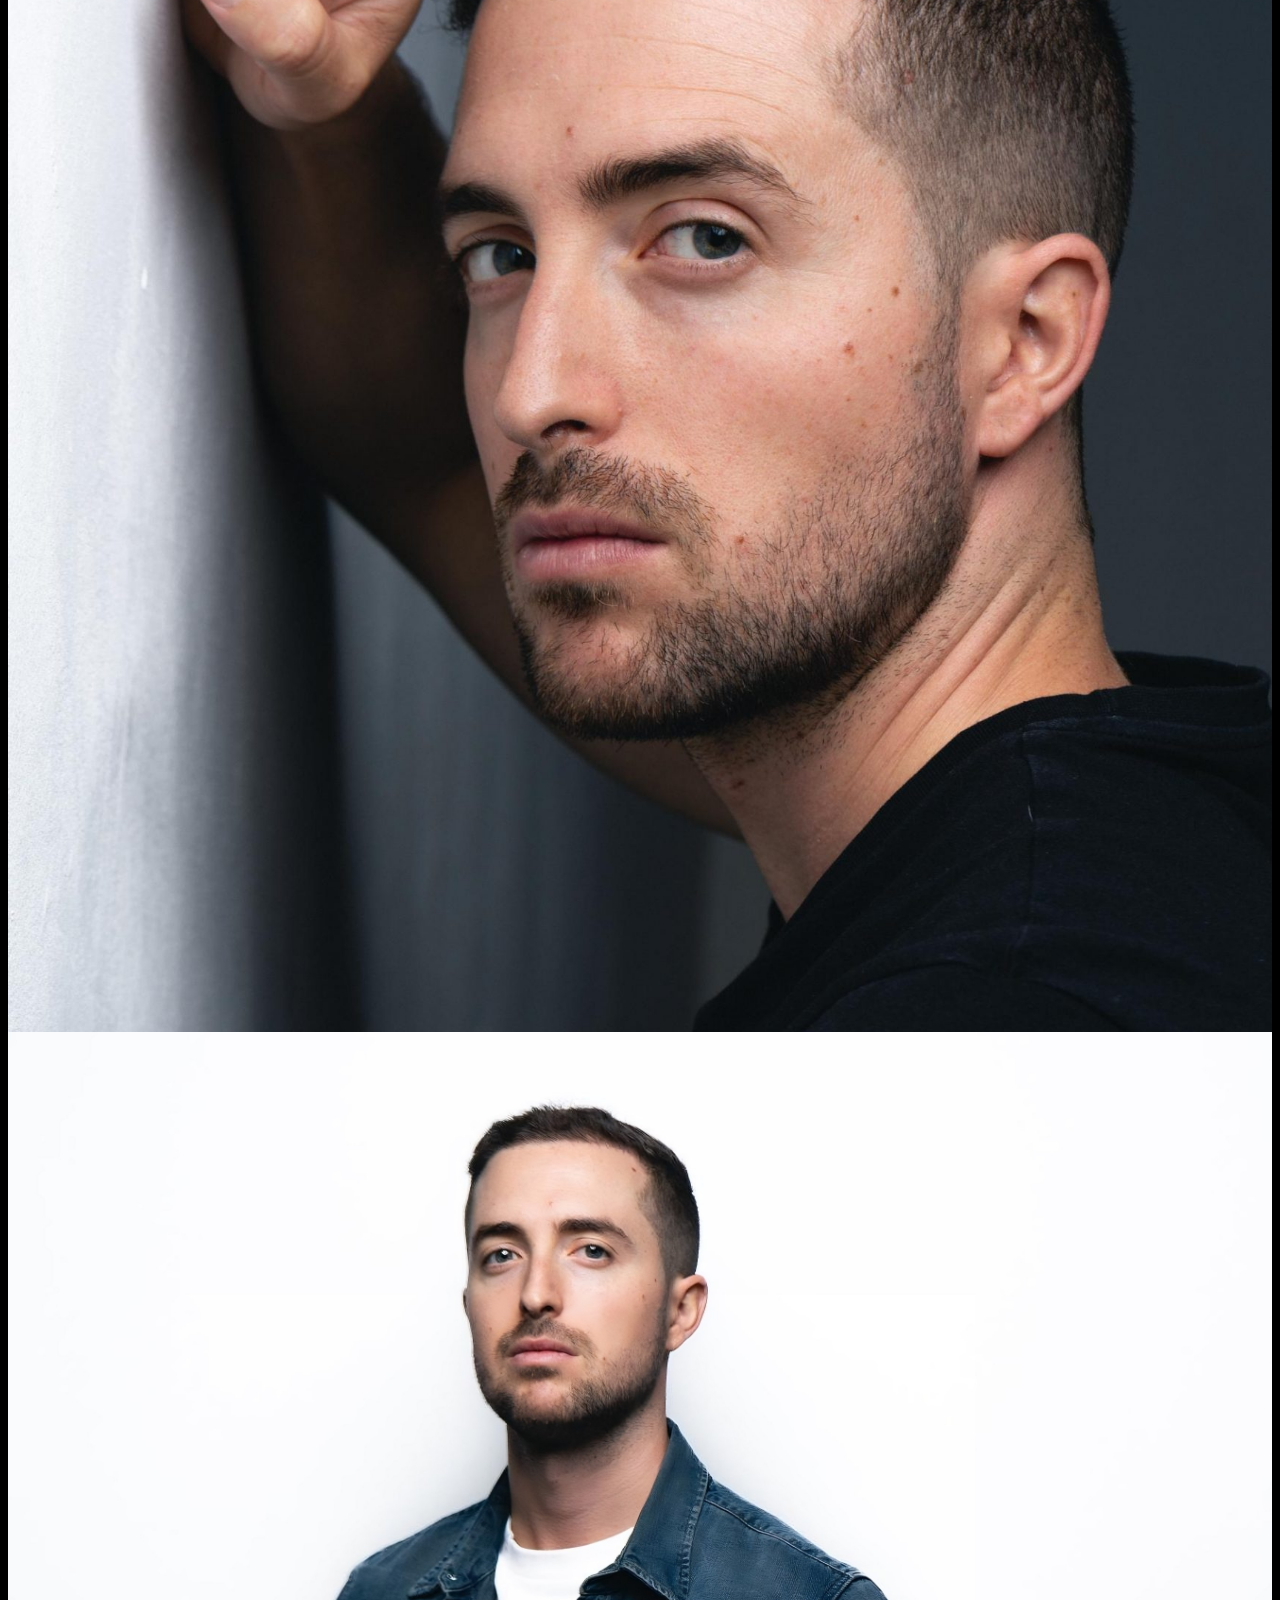
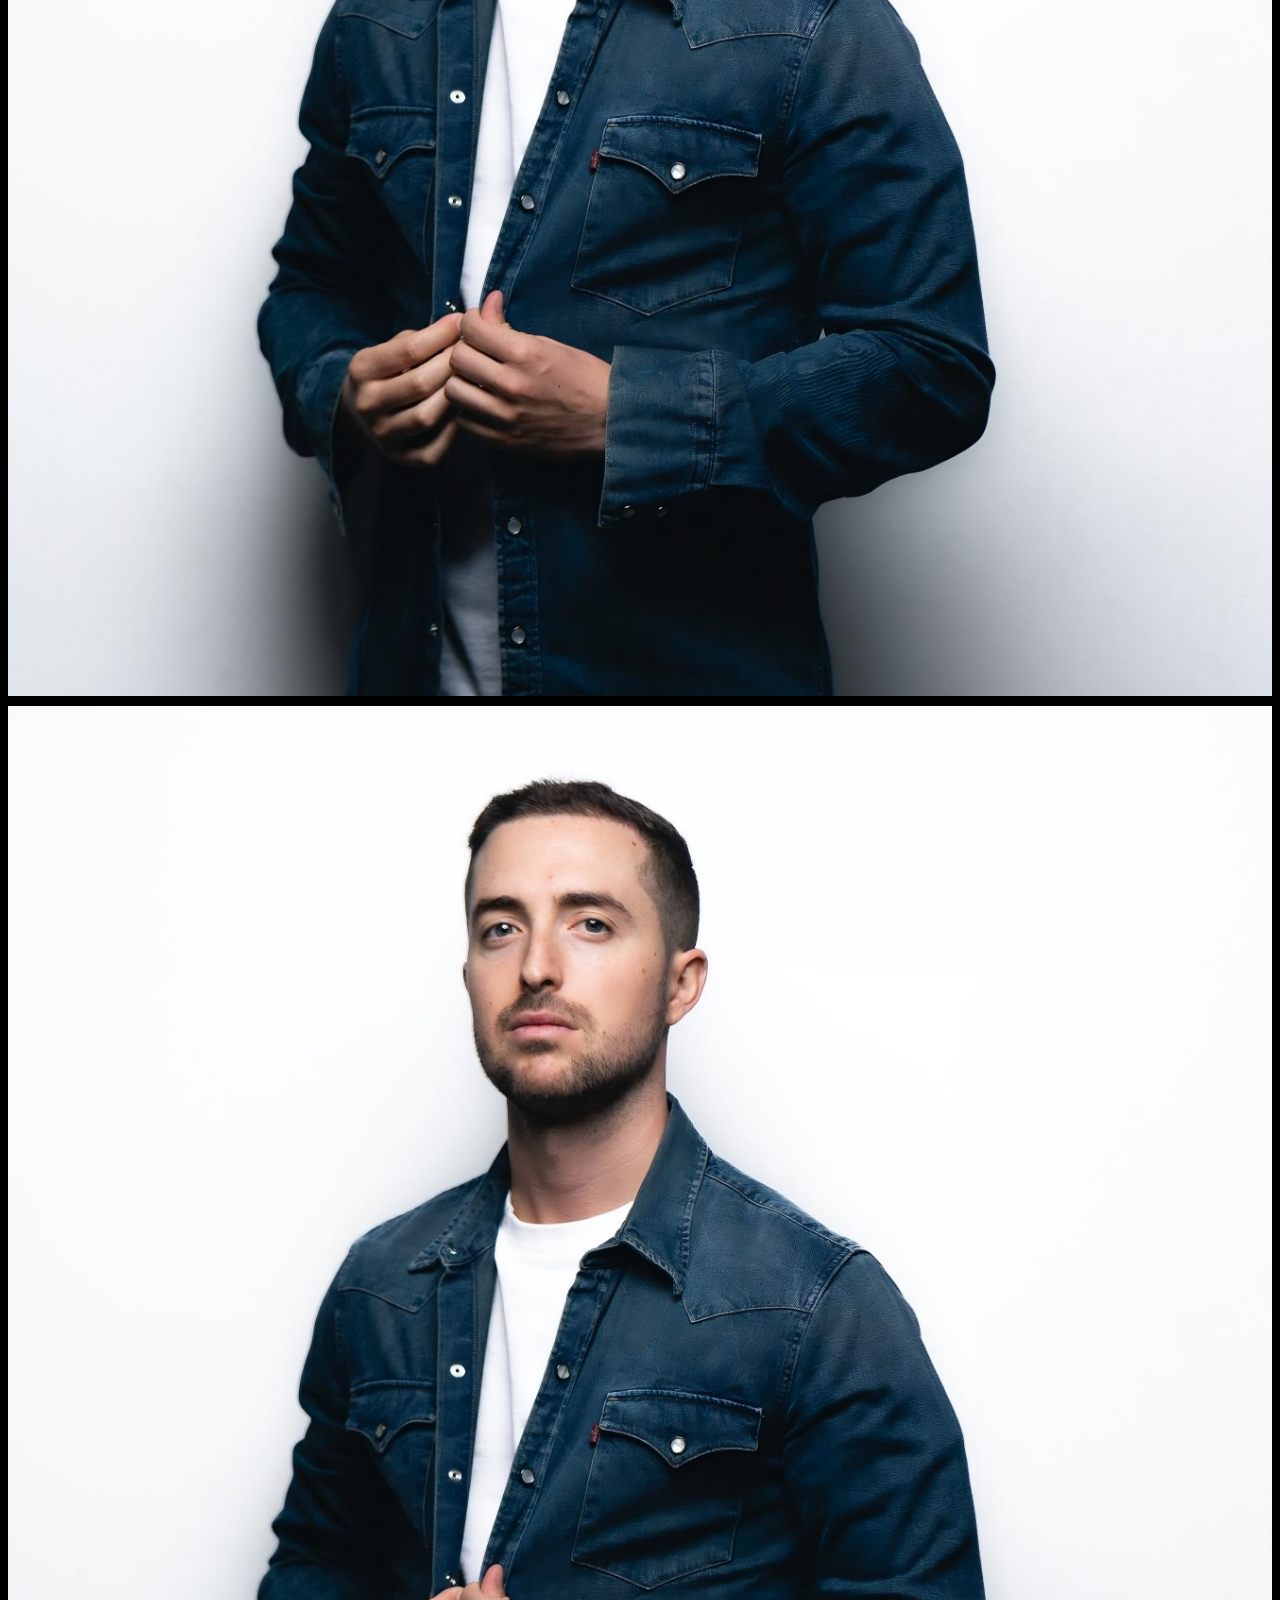
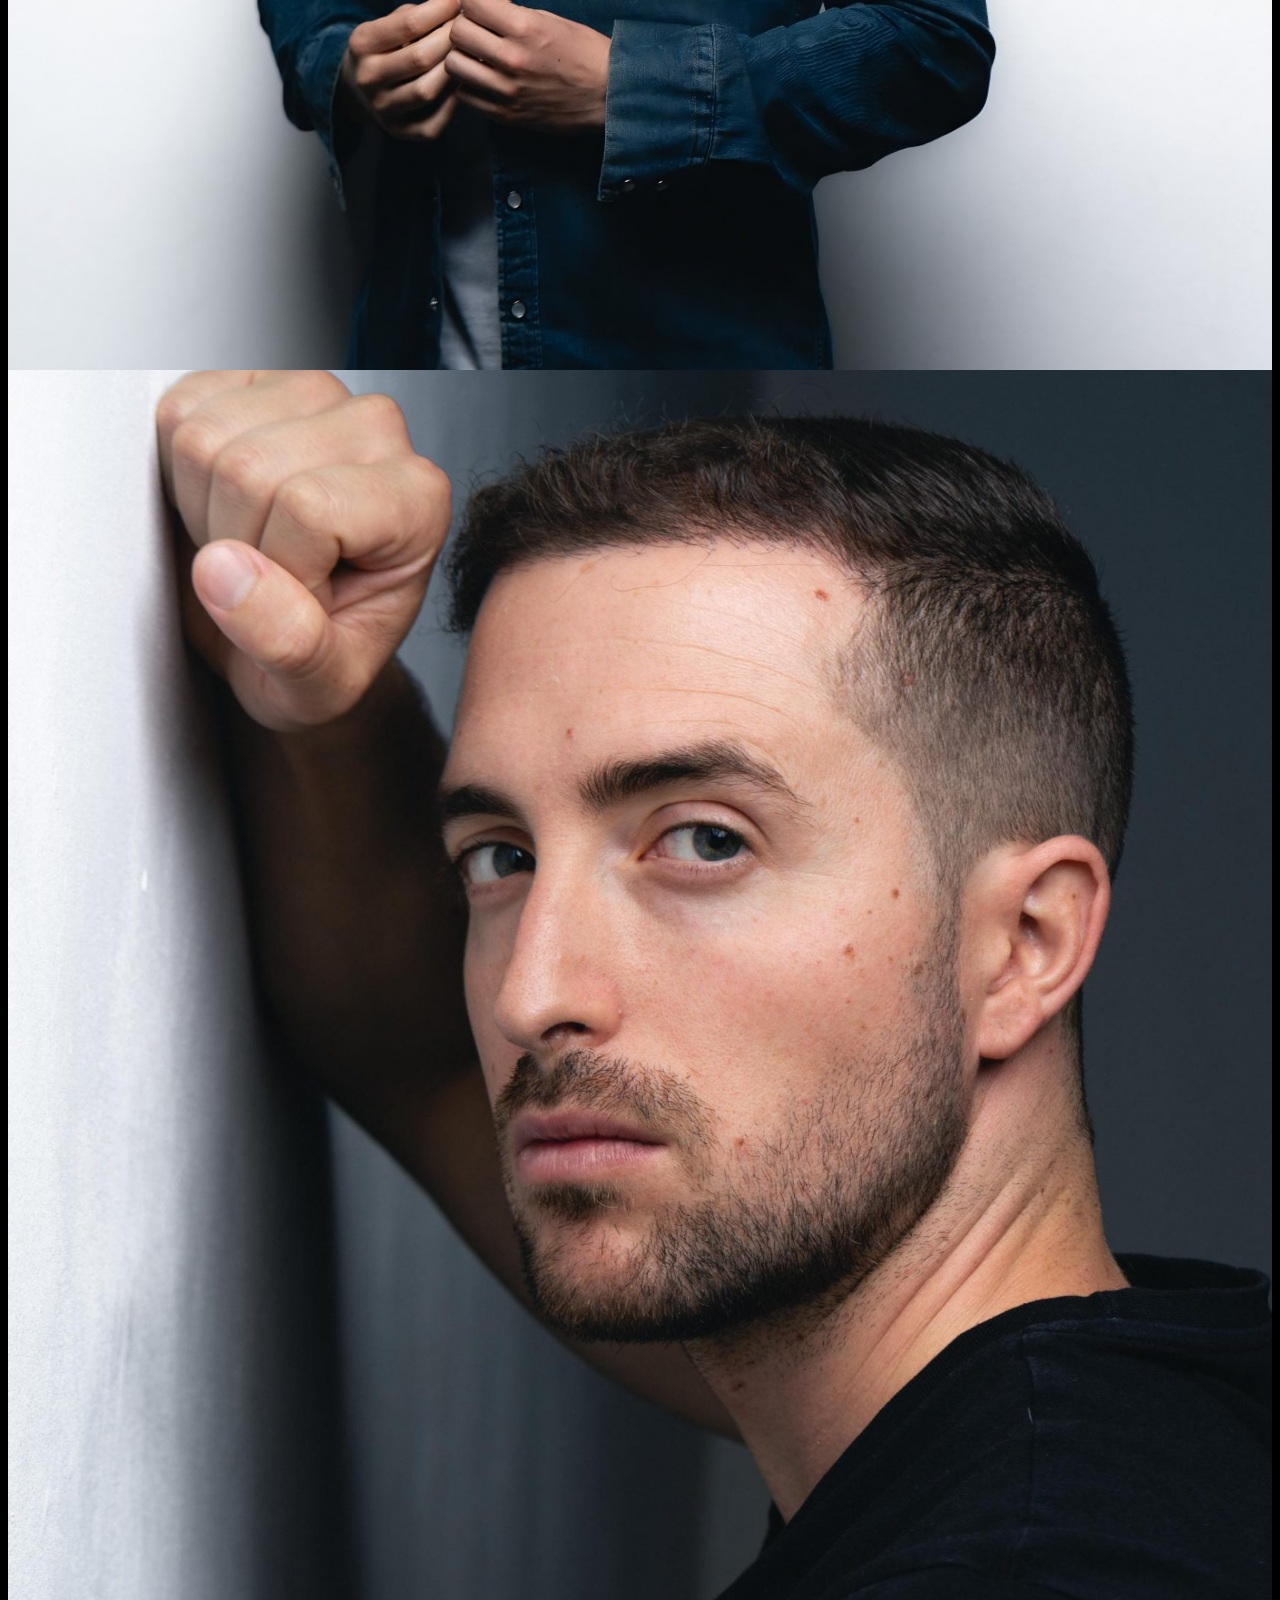
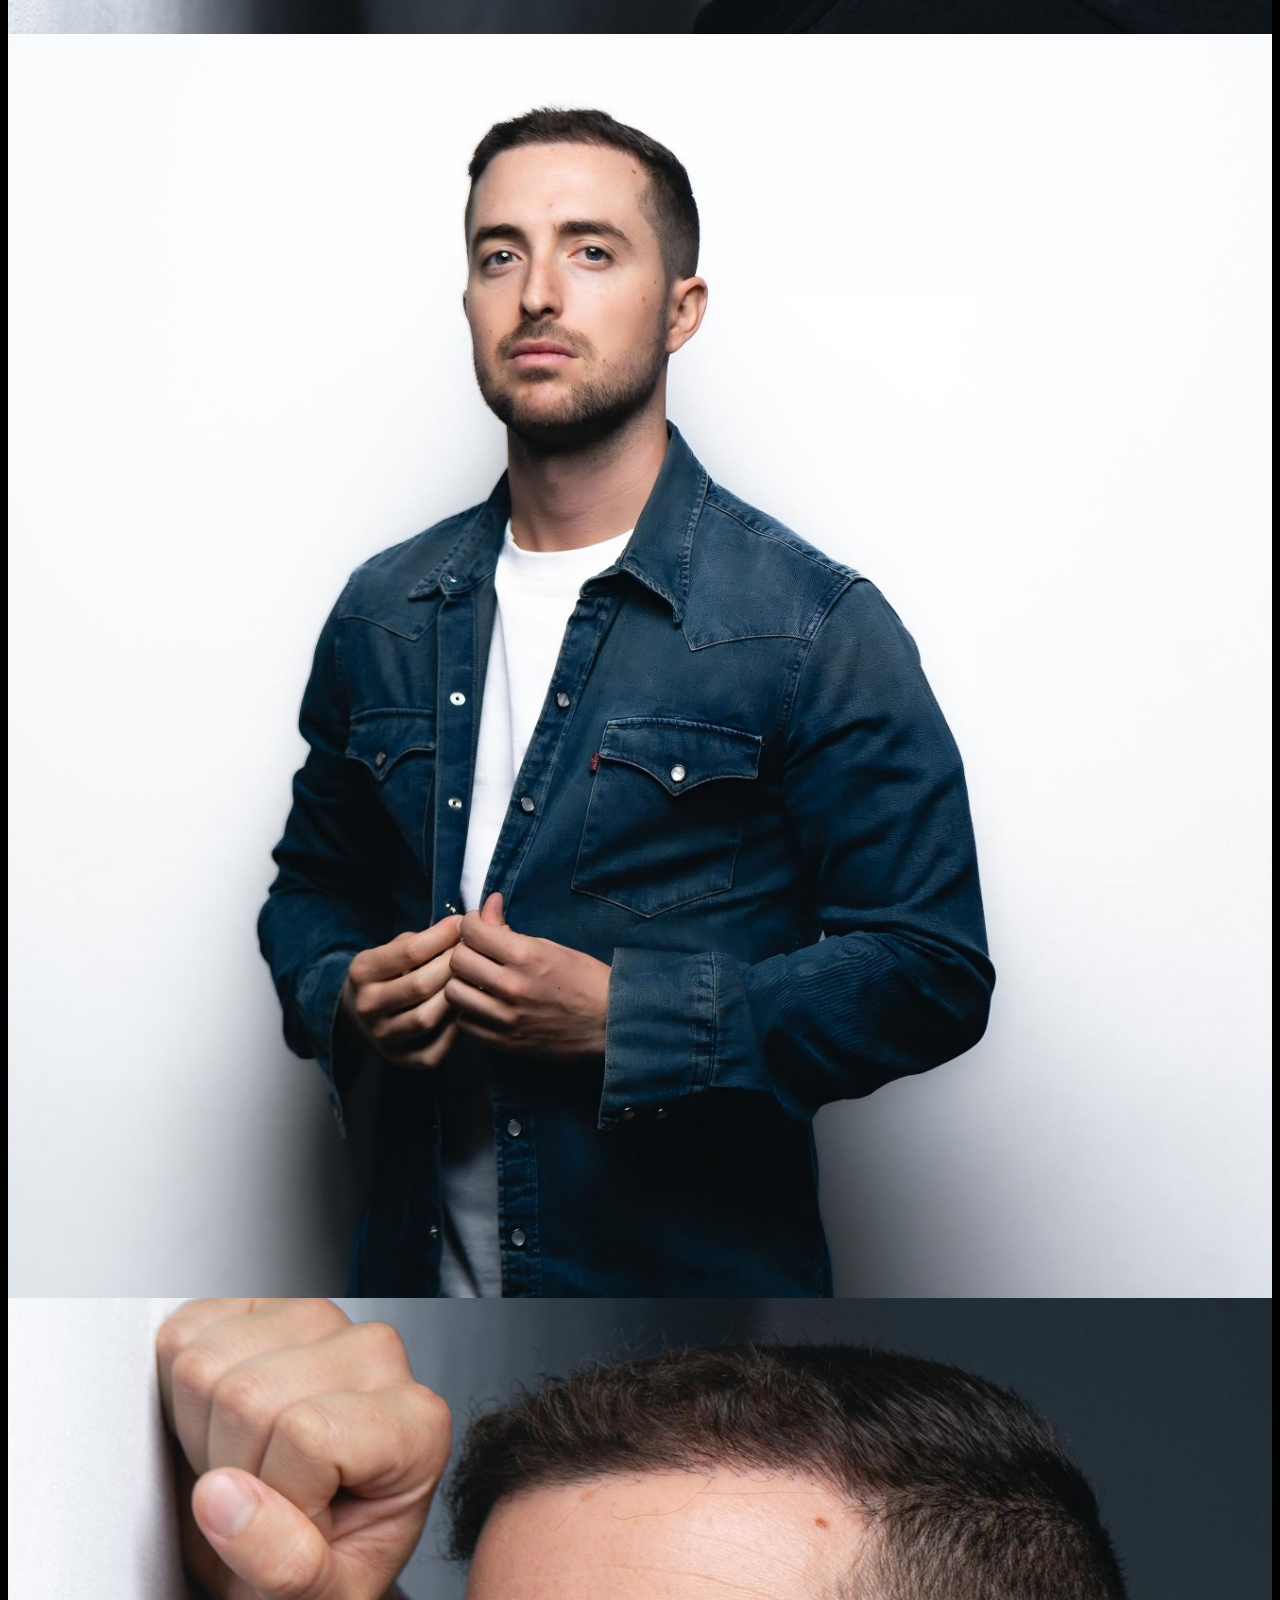
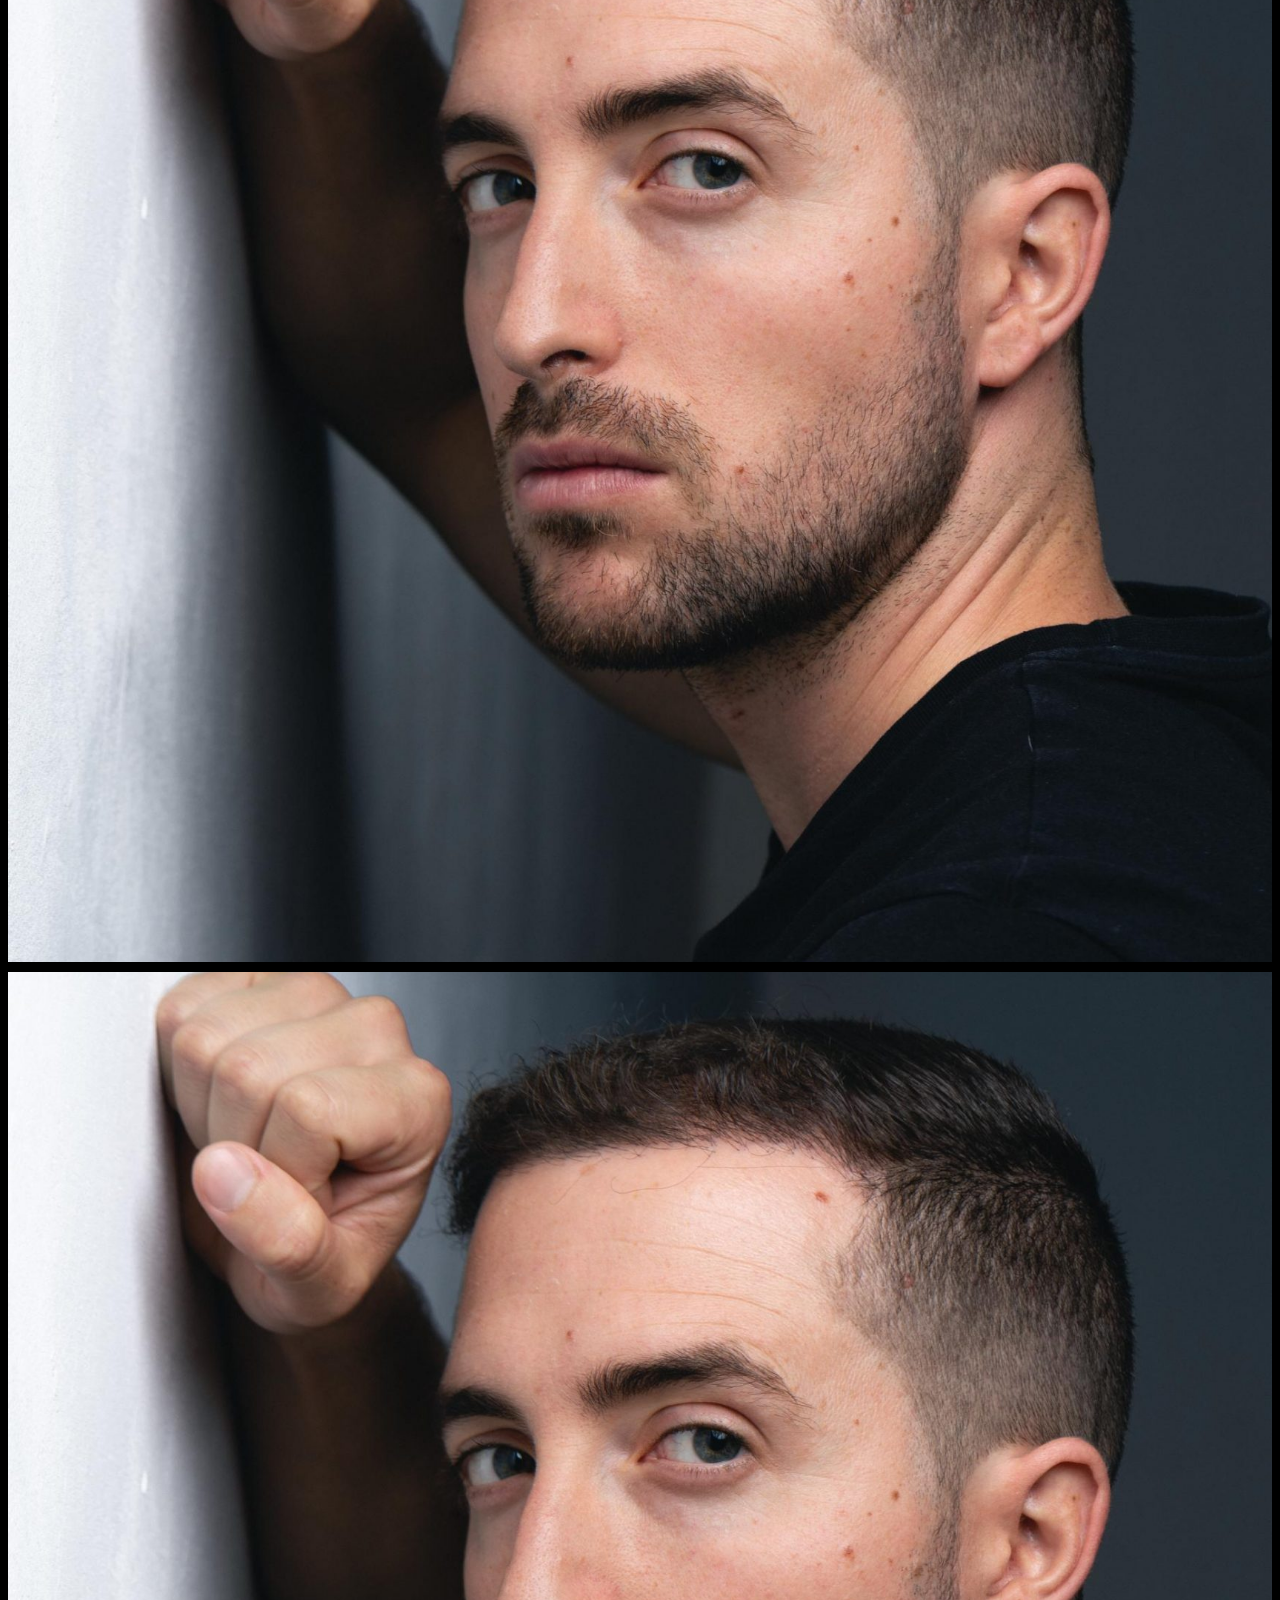
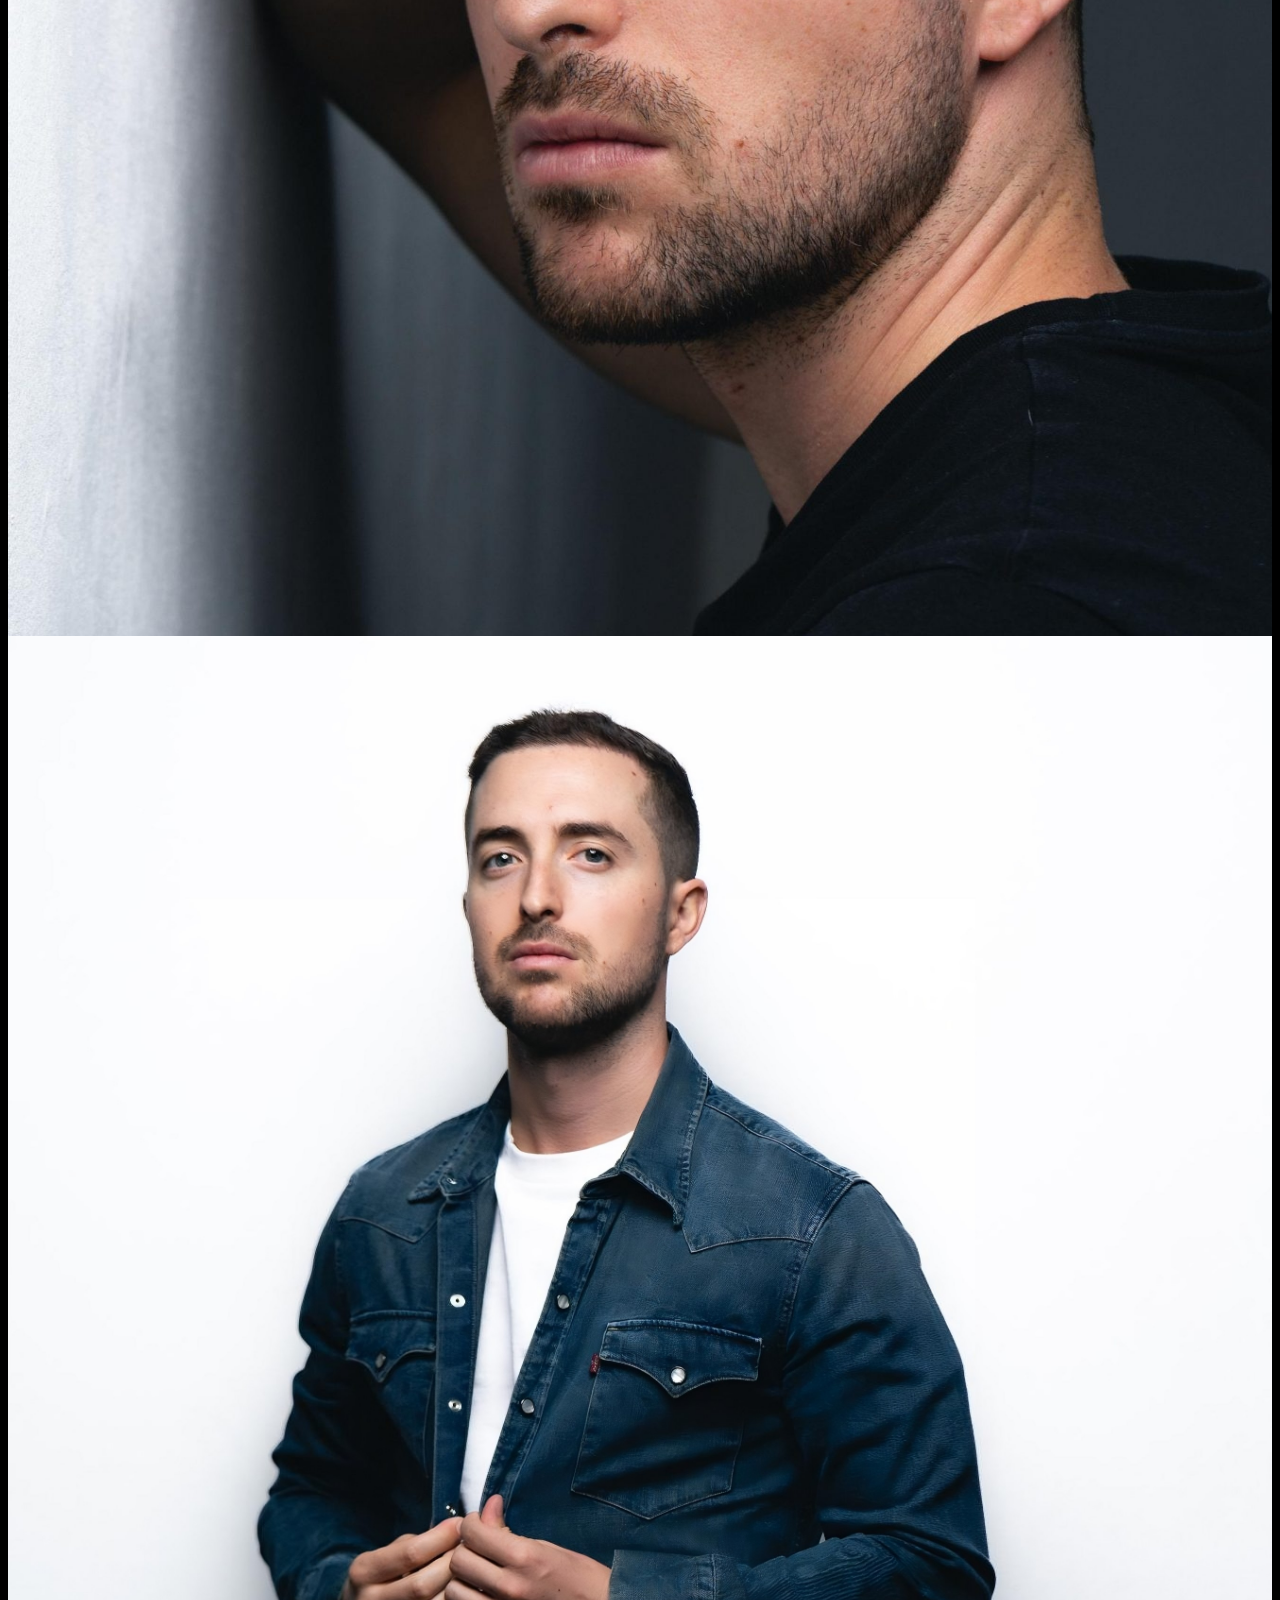
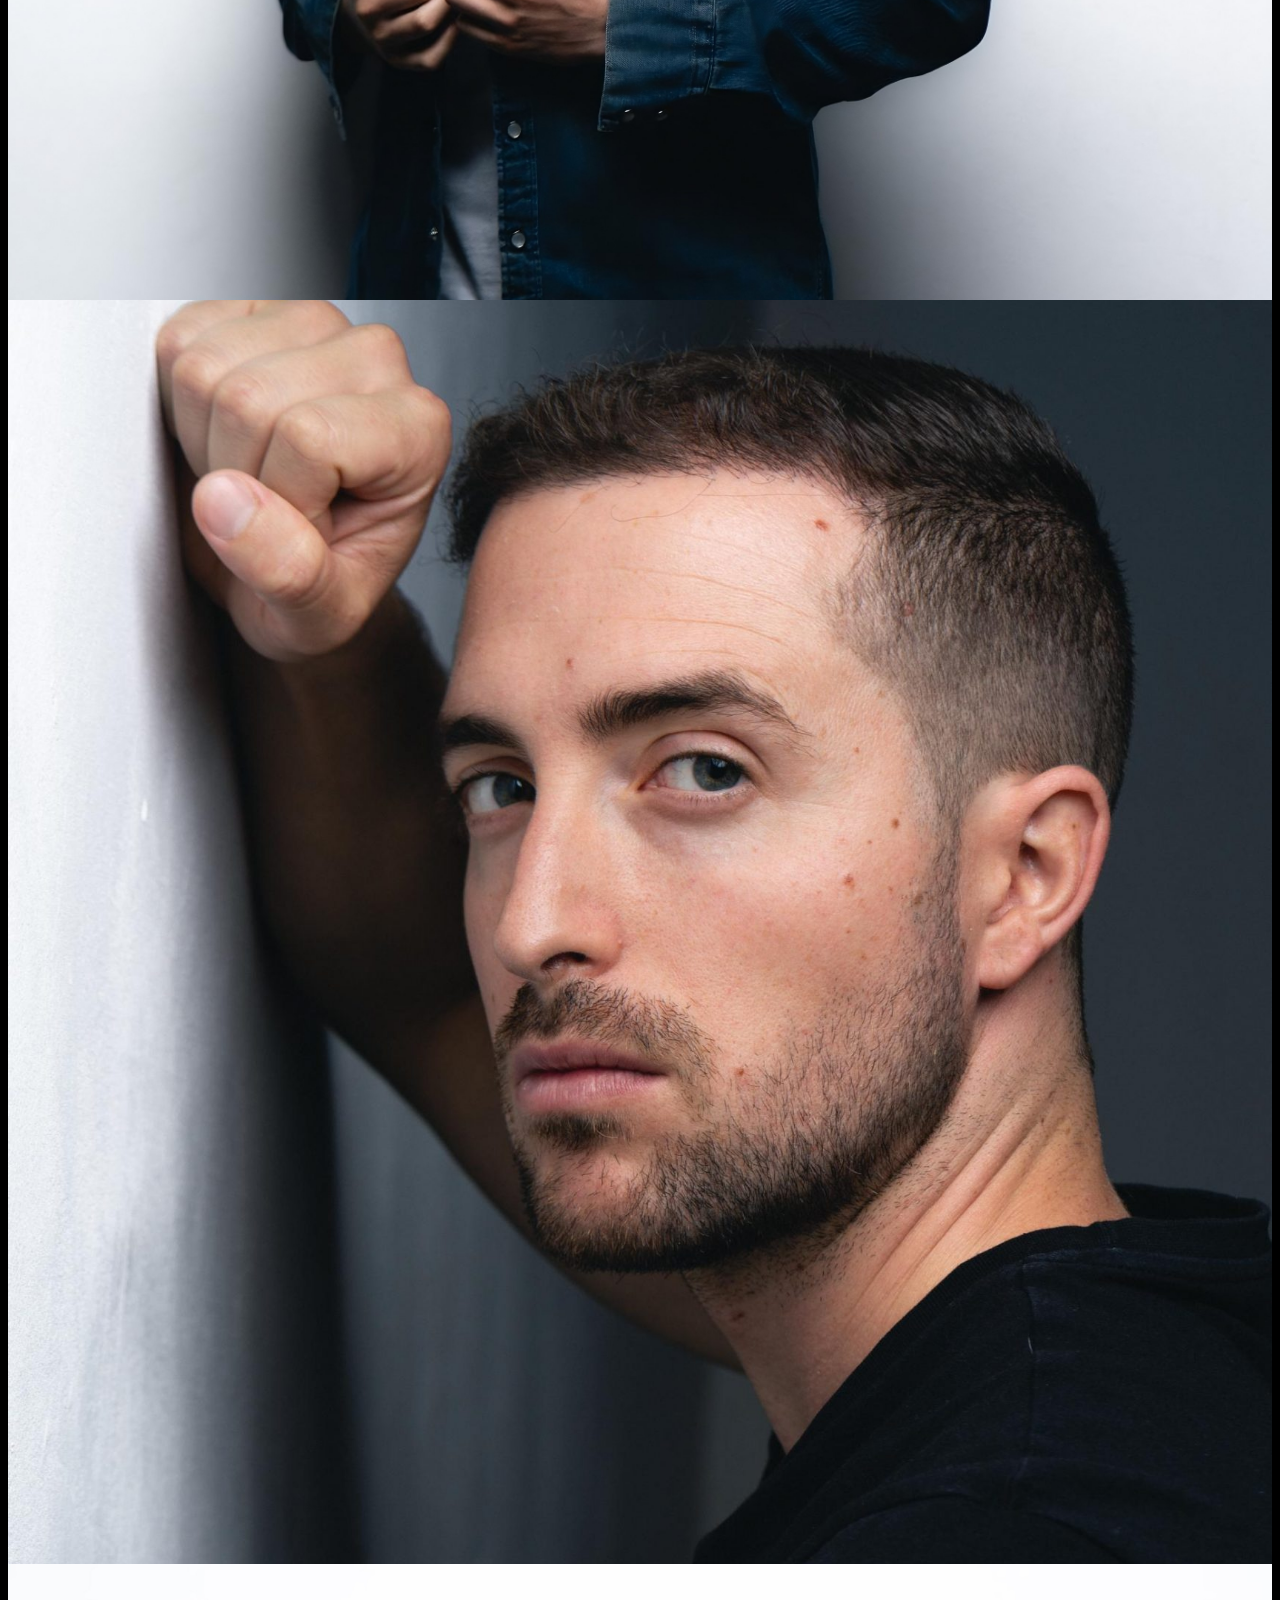
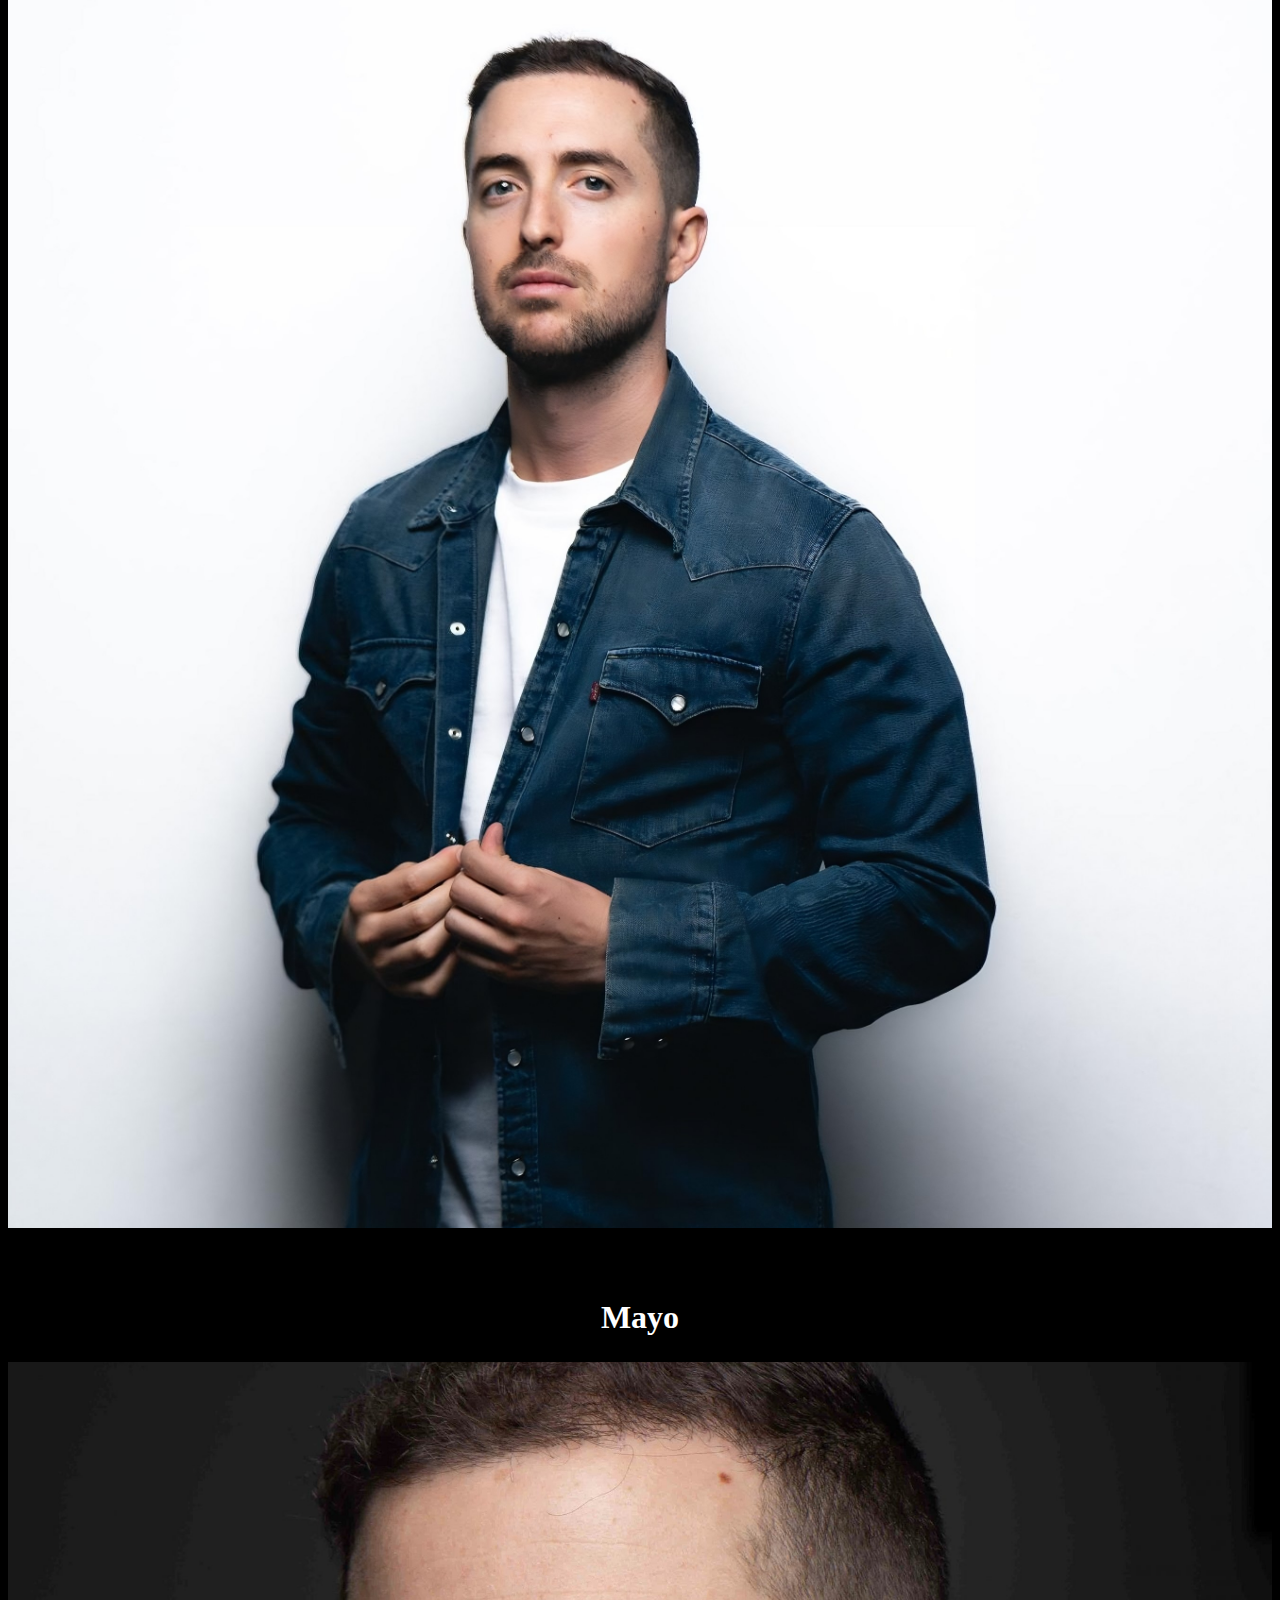
==== commit 0720ce06: "Add files via upload" ====
--- a/modelo.html
+++ b/modelo.html
@@ -111,7 +111,7 @@
 -->
 
 <div class="div_titulo modelo">
-    <h1>Lo que quiera</h1>
+    <h1>2023</h1>
 </div>
 
     <div class="container-fluid">
@@ -246,35 +246,6 @@
                 <div class="col-md-2"></div>
             </div>
 
-
-            <div class="div_titulo modelo">
-                <h1>Sesion nueva</h1>
-            </div>
-
-            <div class="row margen">
-                <div class="col-md-2"></div>
-                <div class="col-md-2">
-                    <div class="square-image-container">
-                        <img src="Imagenes/Modelo/2023/Sesion nueva/cabecera.png" alt="Imagen 1" class="gallery-img">
-                    </div>
-                </div>
-                <div class="col-md-2">
-                    <div class="square-image-container">
-                        <img src="Curriculum/cv.jpg" alt="Imagen 1" class="gallery-img">
-                    </div>
-                </div>
-                <div class="col-md-2">
-                    <div class="square-image-container">
-                        <img src="Imagenes/Modelo/2023/Abril/2.png" alt="Imagen 1" class="gallery-img">
-                    </div>
-                </div>
-                <div class="col-md-2">
-                    <div class="square-image-container">
-                        <img src="Imagenes/Contacto/contacto.png" alt="Imagen 1" class="gallery-img">
-                    </div>
-                </div>
-                <div class="col-md-2"></div>
-            </div>
 
 
 
